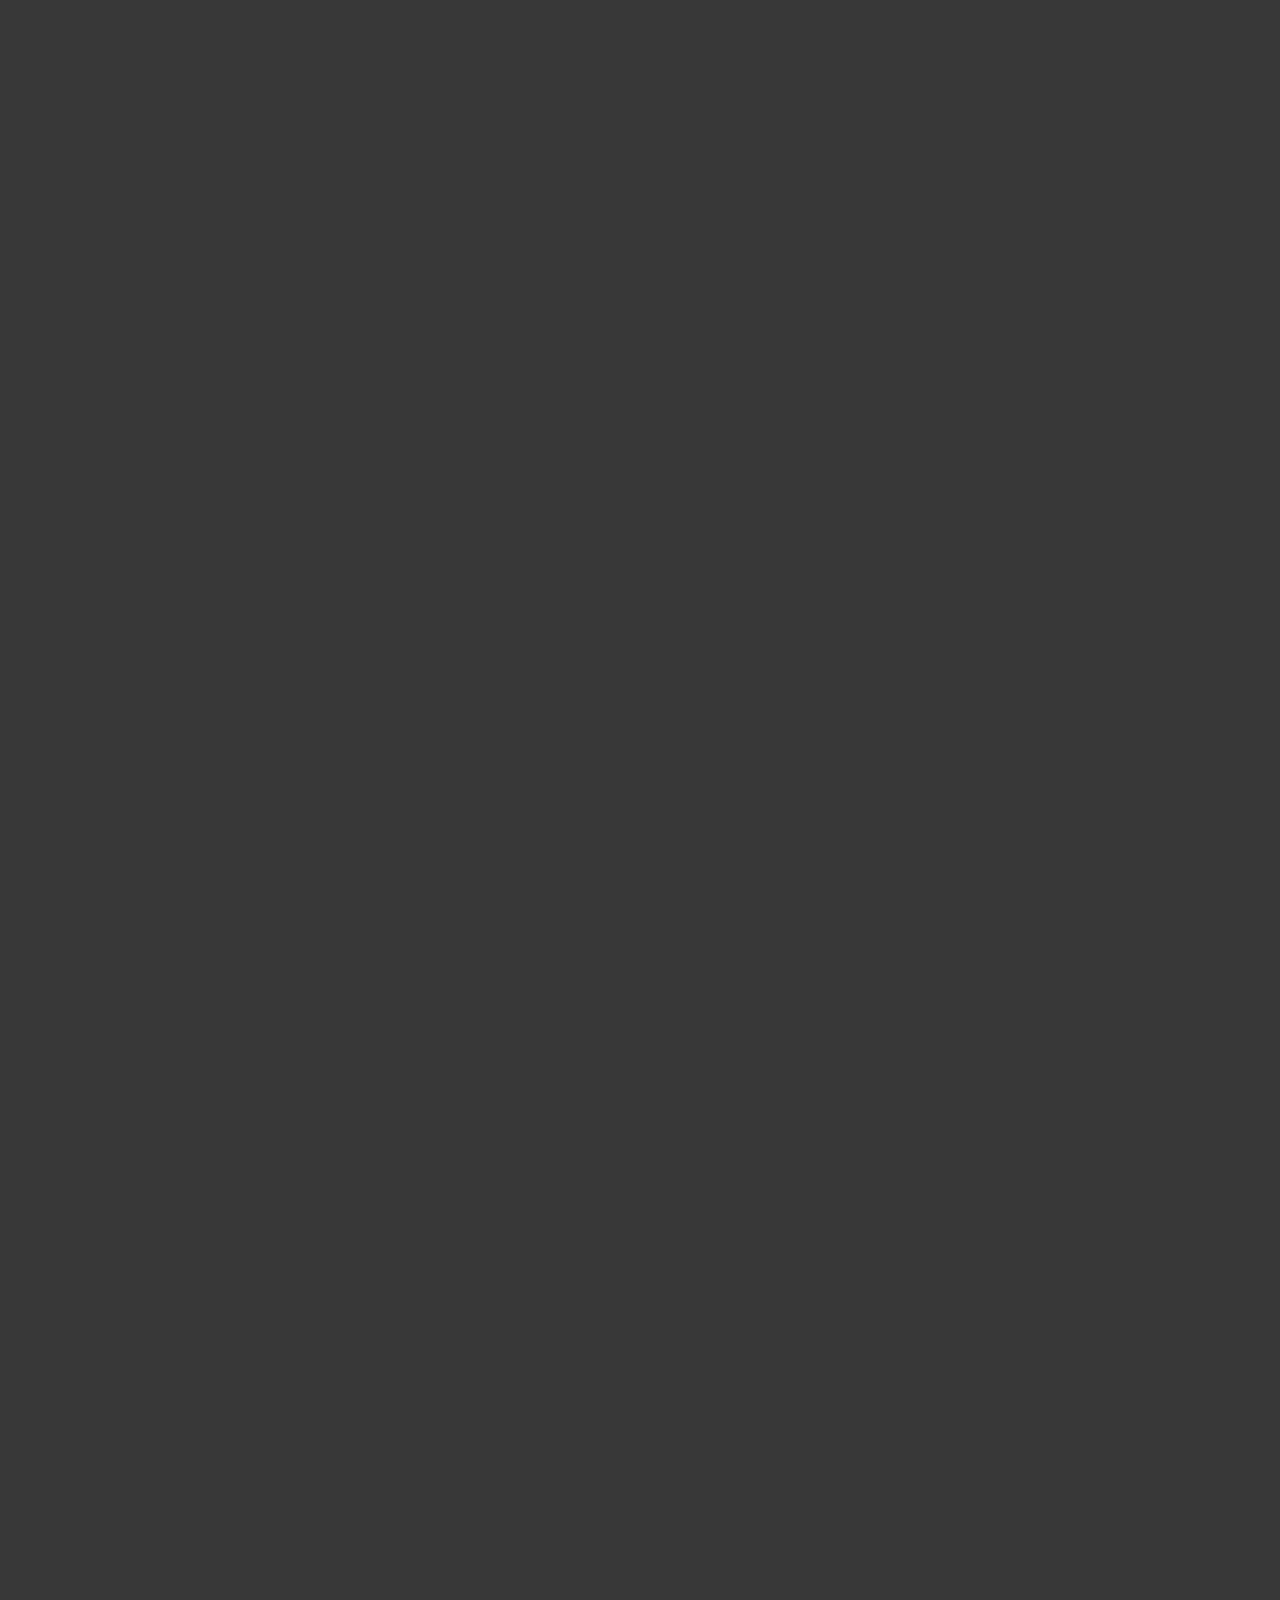
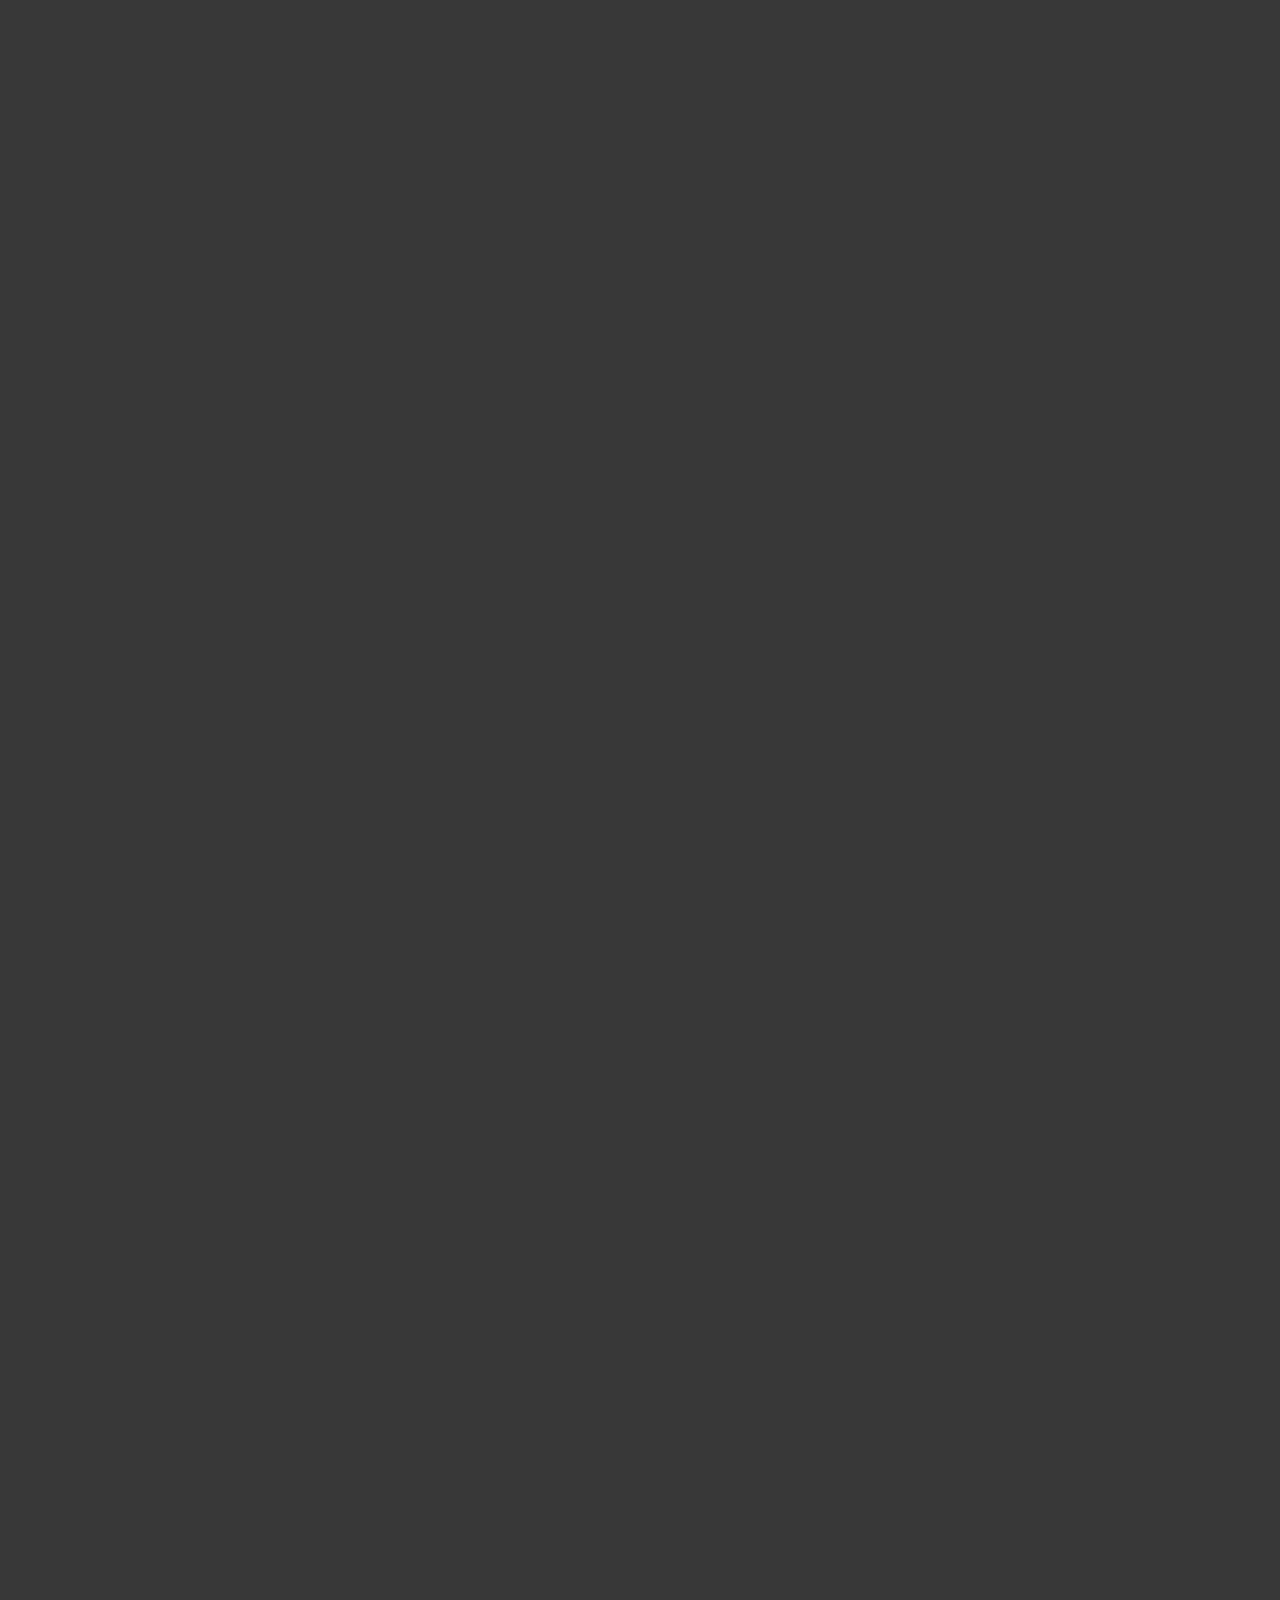
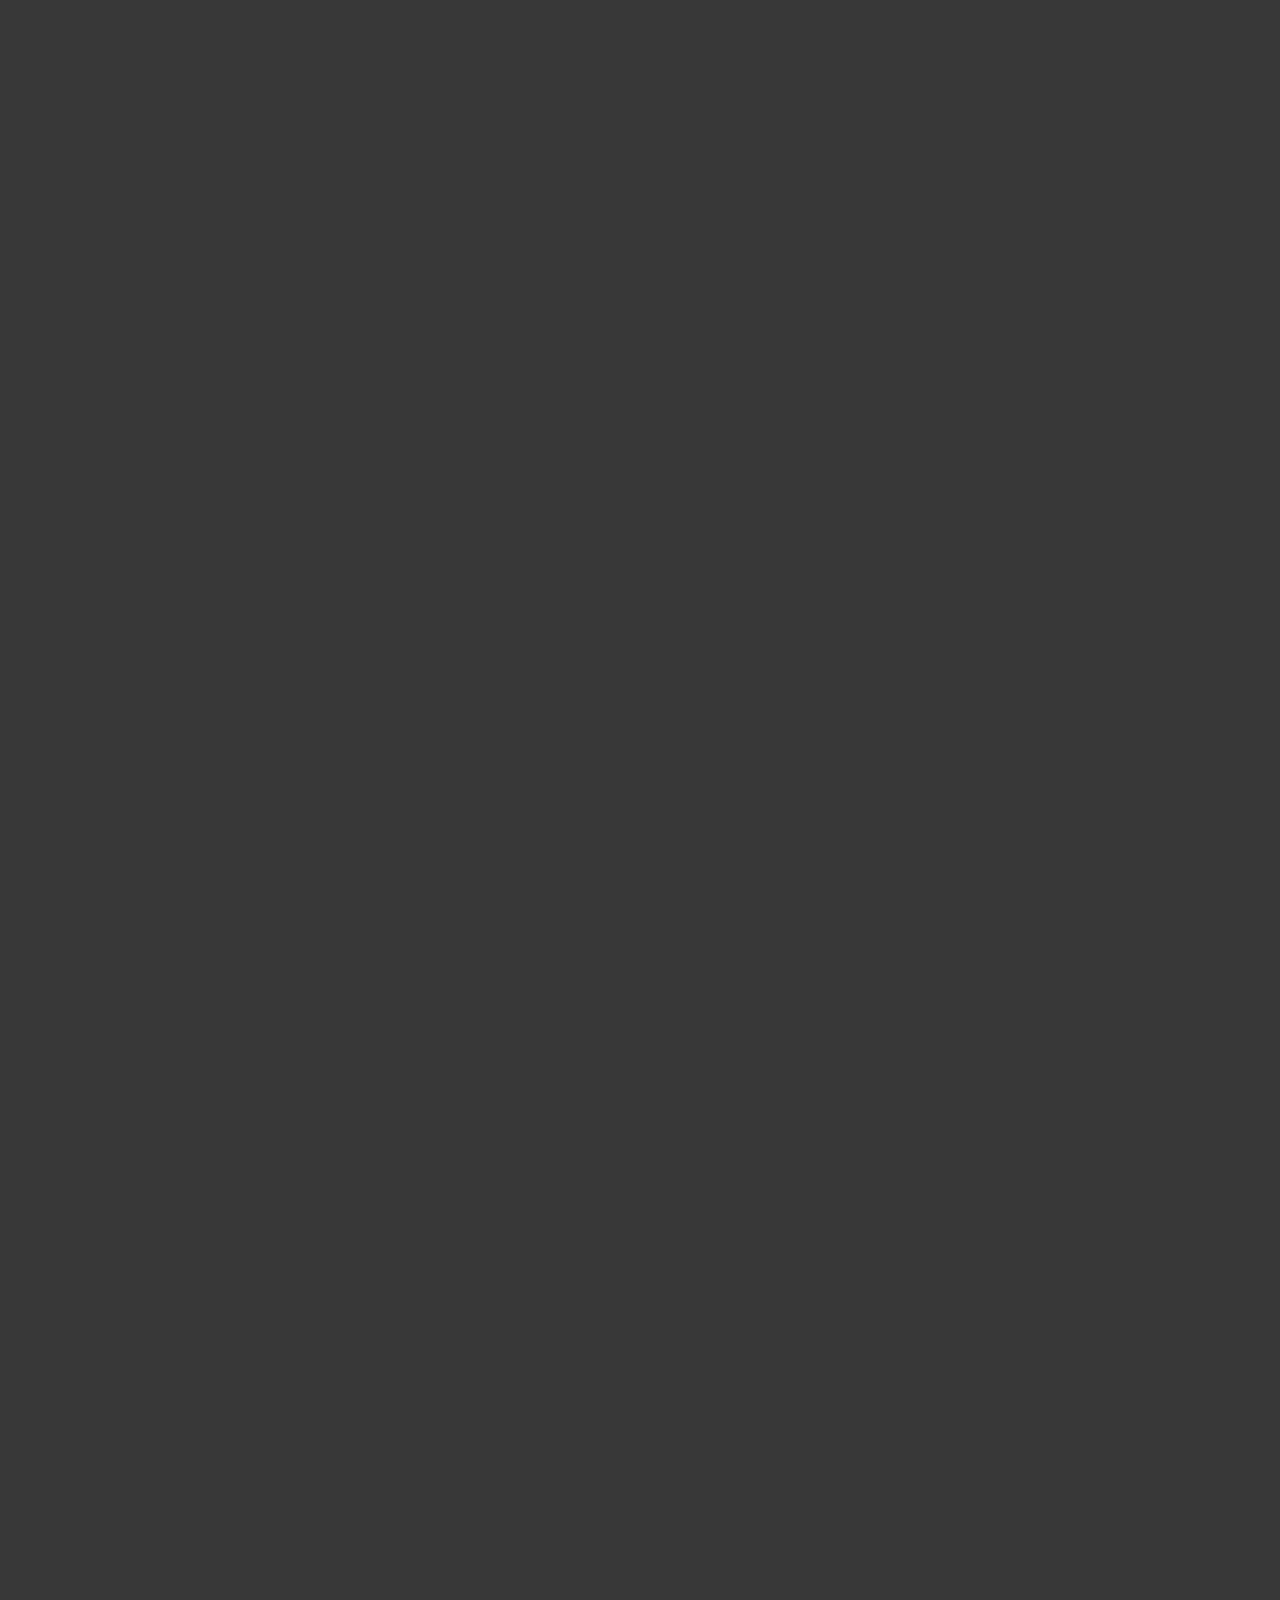
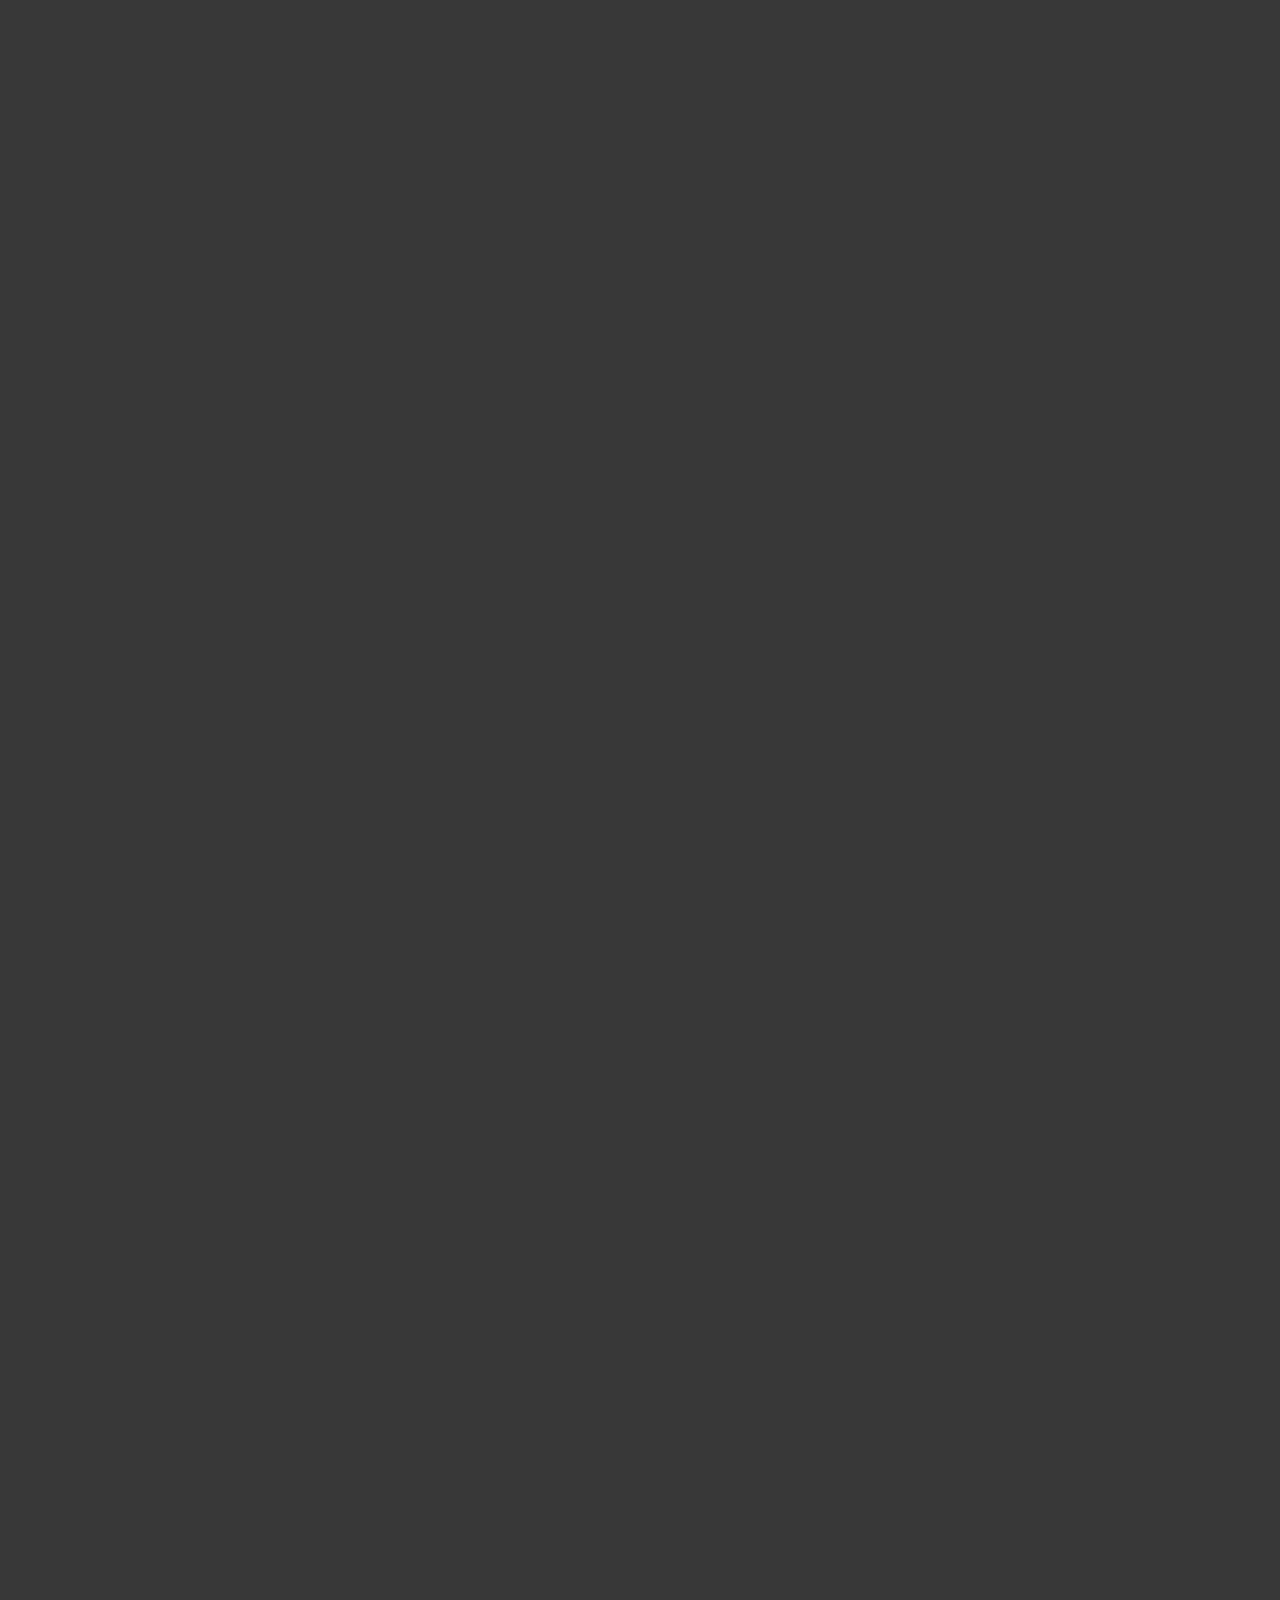
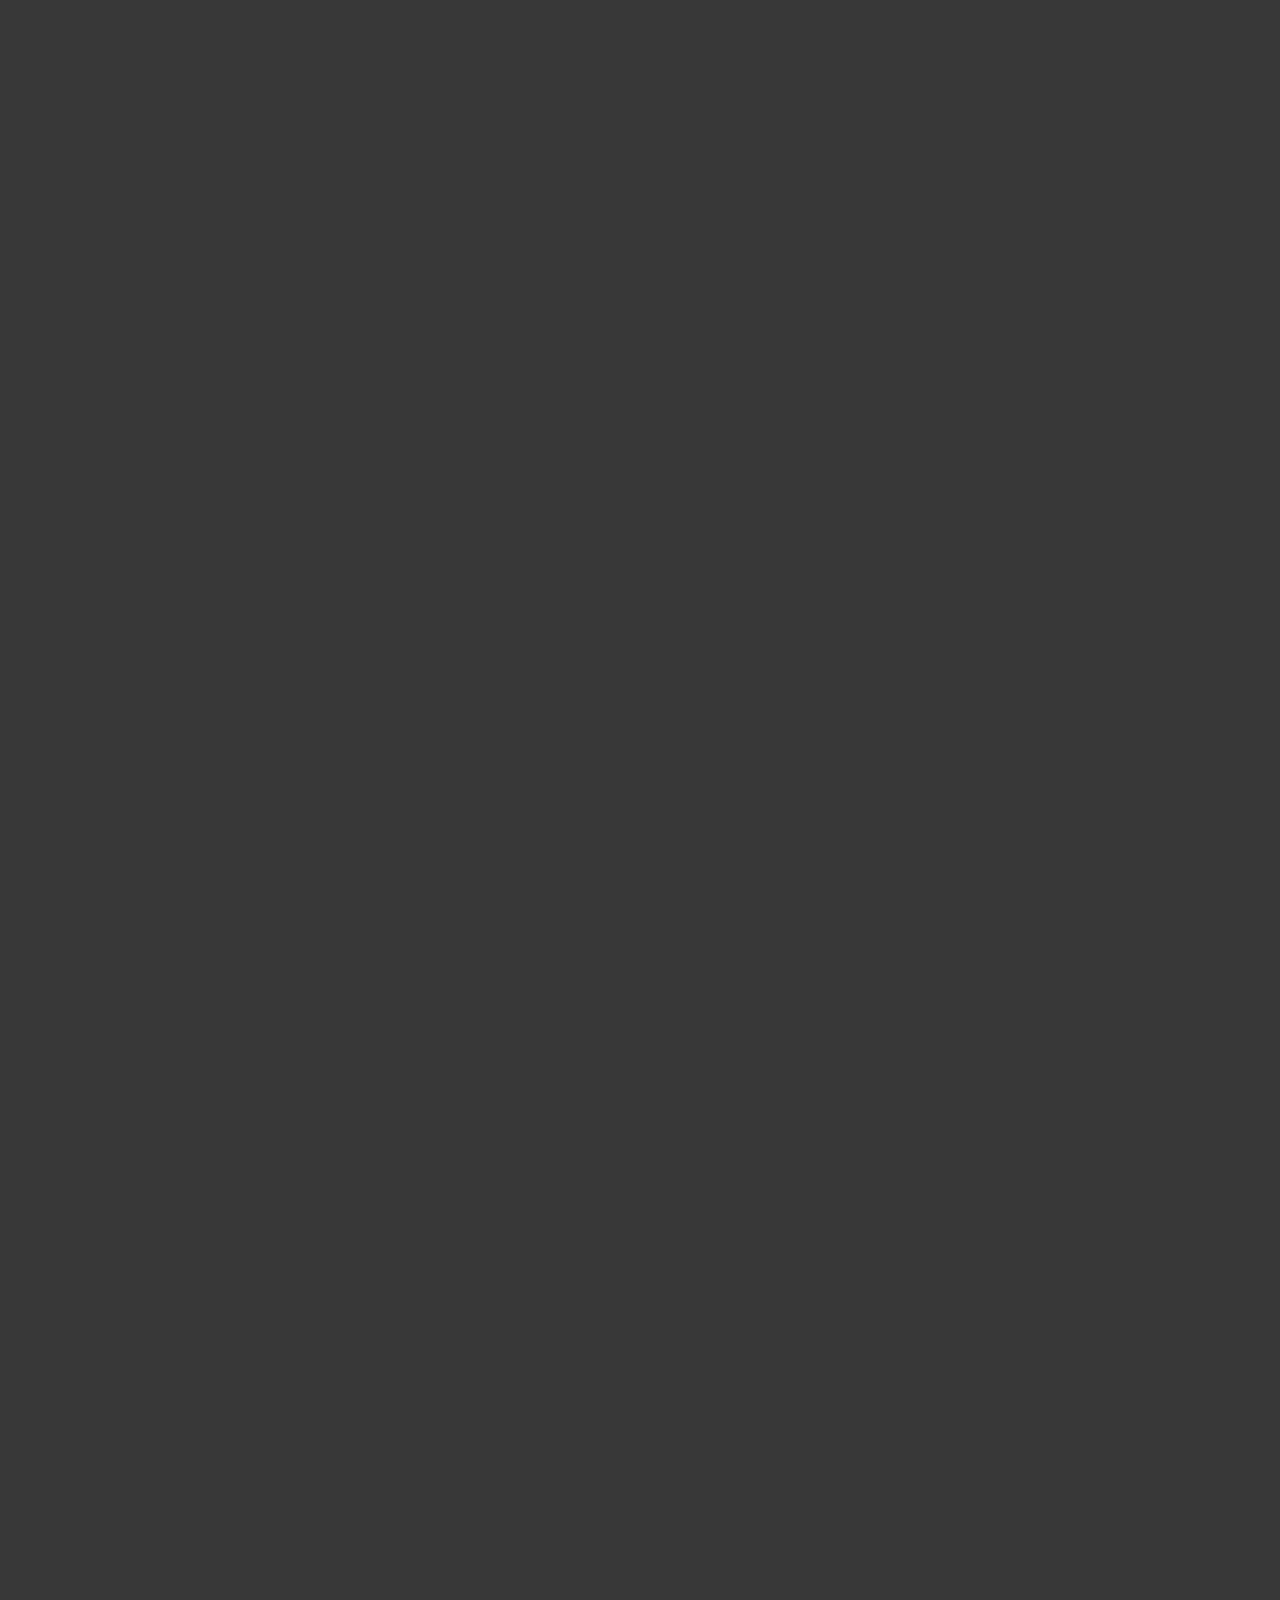
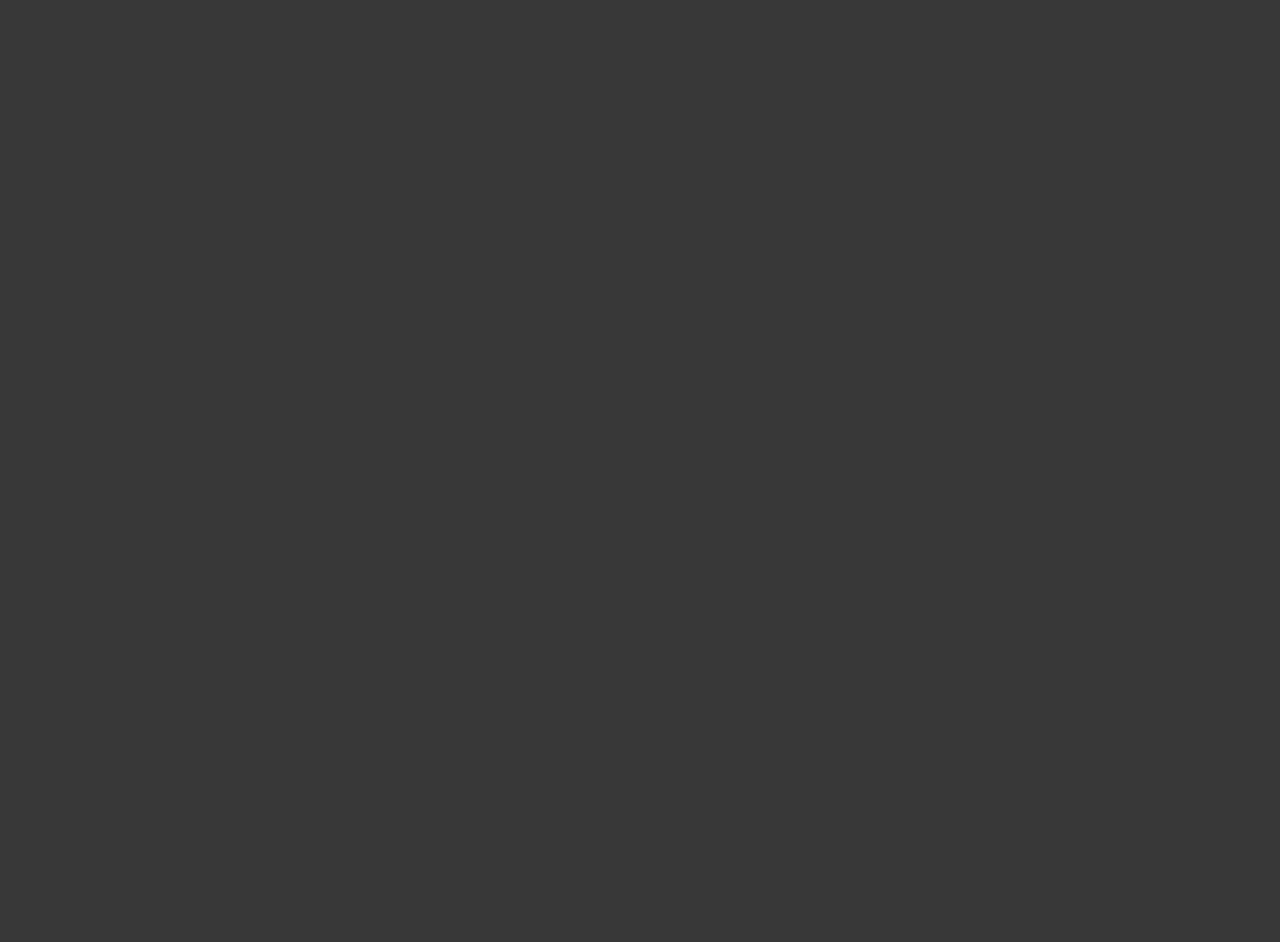
==== index-onepage.html @ d6182874 "Agregue onepage" ====
<!DOCTYPE html>
<html dir="ltr" lang="en-US">
<head>

    <meta http-equiv="content-type" content="text/html; charset=utf-8" />
	<meta name="author" content="SemiColonWeb" />

    <!-- Stylesheets
    ============================================= -->
	<link href="http://fonts.googleapis.com/css?family=Lato:300,400,400italic,600,700|Raleway:300,400,500,600,700|Crete+Round:400italic" rel="stylesheet" type="text/css" />
    <link rel="stylesheet" href="css/bootstrap.css" type="text/css" />
    <link rel="stylesheet" href="style.css" type="text/css" />
    <link rel="stylesheet" href="css/dark.css" type="text/css" />
    <link rel="stylesheet" href="css/font-icons.css" type="text/css" />
    <link rel="stylesheet" href="css/animate.css" type="text/css" />
    <link rel="stylesheet" href="css/magnific-popup.css" type="text/css" />

    <link rel="stylesheet" href="css/responsive.css" type="text/css" />
    <meta name="viewport" content="width=device-width, initial-scale=1, maximum-scale=1" />
    <!--[if lt IE 9]>
    	<script src="http://css3-mediaqueries-js.googlecode.com/svn/trunk/css3-mediaqueries.js"></script>
    <![endif]-->

    <!-- External JavaScripts
    ============================================= -->
	<script type="text/javascript" src="js/jquery.js"></script>
	<script type="text/javascript" src="js/plugins.js"></script>

    <!-- Document Title
    ============================================= -->
	<title>Home - One Page Layout | Canvas</title>

</head>

<body class="stretched dark">

    <!-- Document Wrapper
    ============================================= -->
    <div id="wrapper" class="clearfix">

        <div id="home" class="page-section" style="position:absolute;top:0;left:0;width:100%;height:200px;z-index:-2;"></div>

        <section id="slider" class="slider-parallax full-screen with-header swiper_wrapper clearfix">

            <div class="swiper-container swiper-parent">
                <div class="swiper-wrapper">
                    <div class="swiper-slide dark" style="background-image: url('images/slider/swiper/1.jpg');">
                        <div class="container clearfix">
                            <div class="slider-caption slider-caption-center">
                                <h2 data-caption-animate="fadeInUp">Welcome to Canvas</h2>
                                <p data-caption-animate="fadeInUp" data-caption-delay="200">Create just what you need for your Perfect Website. Choose from a wide range of Elements &amp; simply put them on our Canvas.</p>
                            </div>
                        </div>
                    </div>
                    <div class="swiper-slide dark">
                        <div class="container clearfix">
                            <div class="slider-caption slider-caption-center">
                                <h2 data-caption-animate="fadeInUp">Beautifully Flexible</h2>
                                <p data-caption-animate="fadeInUp" data-caption-delay="200">Looks beautiful &amp; ultra-sharp on Retina Screen Displays. Powerful Layout with Responsive functionality that can be adapted to any screen size.</p>
                            </div>
                        </div>
                        <div class="video-wrap">
                            <video poster="images/videos/explore-poster.jpg" preload="auto" loop autoplay muted>
                                <source src='images/videos/explore.mp4' type='video/mp4' />
                                <source src='images/videos/explore.webm' type='video/webm' />
                            </video>
                            <div class="video-overlay" style="background-color: rgba(0,0,0,0.55);"></div>
                        </div>
                    </div>
                    <div class="swiper-slide" style="background-image: url('images/slider/swiper/3.jpg'); background-position: center top;">
                        <div class="container clearfix">
                            <div class="slider-caption">
                                <h2 data-caption-animate="fadeInUp">Great Performance</h2>
                                <p data-caption-animate="fadeInUp" data-caption-delay="200">You'll be surprised to see the Final Results of your Creation &amp; would crave for more.</p>
                            </div>
                        </div>
                    </div>
                </div>
                <div id="slider-arrow-left"><i class="icon-angle-left"></i></div>
                <div id="slider-arrow-right"><i class="icon-angle-right"></i></div>
                <div id="slide-number"><div id="slide-number-current"></div><span>/</span><div id="slide-number-total"></div></div>
            </div>

            <script>
                jQuery(document).ready(function($){
                    var swiperSlider = new Swiper('.swiper-parent',{
                        paginationClickable: false,
                        slidesPerView: 1,
                        grabCursor: true,
                        onSwiperCreated: function(swiper){
                            $('[data-caption-animate]').each(function(){
                                var $toAnimateElement = $(this);
                                var toAnimateDelay = $(this).attr('data-caption-delay');
                                var toAnimateDelayTime = 0;
                                if( toAnimateDelay ) { toAnimateDelayTime = Number( toAnimateDelay ) + 750; } else { toAnimateDelayTime = 750; }
                                if( !$toAnimateElement.hasClass('animated') ) {
                                    $toAnimateElement.addClass('not-animated');
                                    var elementAnimation = $toAnimateElement.attr('data-caption-animate');
                                    setTimeout(function() {
                                        $toAnimateElement.removeClass('not-animated').addClass( elementAnimation + ' animated');
                                    }, toAnimateDelayTime);
                                }
                            });
                        },
                        onSlideChangeStart: function(swiper){
                            $('#slide-number-current').html(swiper.activeIndex + 1);
                            $('[data-caption-animate]').each(function(){
                                var $toAnimateElement = $(this);
                                var elementAnimation = $toAnimateElement.attr('data-caption-animate');
                                $toAnimateElement.removeClass('animated').removeClass(elementAnimation).addClass('not-animated');
                            });
                        },
                        onSlideChangeEnd: function(swiper){
                            $('#slider .swiper-slide').each(function(){
                                if($(this).find('video').length > 0) { $(this).find('video').get(0).pause(); }
                            });
                            $('#slider .swiper-slide:not(".swiper-slide-active")').each(function(){
                                if($(this).find('video').length > 0) {
                                    if($(this).find('video').get(0).currentTime != 0 ) $(this).find('video').get(0).currentTime = 0;
                                }
                            });
                            if( $('#slider .swiper-slide.swiper-slide-active').find('video').length > 0 ) { $('#slider .swiper-slide.swiper-slide-active').find('video').get(0).play(); }

                            $('#slider .swiper-slide.swiper-slide-active [data-caption-animate]').each(function(){
                                var $toAnimateElement = $(this);
                                var toAnimateDelay = $(this).attr('data-caption-delay');
                                var toAnimateDelayTime = 0;
                                if( toAnimateDelay ) { toAnimateDelayTime = Number( toAnimateDelay ) + 300; } else { toAnimateDelayTime = 300; }
                                if( !$toAnimateElement.hasClass('animated') ) {
                                    $toAnimateElement.addClass('not-animated');
                                    var elementAnimation = $toAnimateElement.attr('data-caption-animate');
                                    setTimeout(function() {
                                        $toAnimateElement.removeClass('not-animated').addClass( elementAnimation + ' animated');
                                    }, toAnimateDelayTime);
                                }
                            });
                        }
                    });

                    $('#slider-arrow-left').on('click', function(e){
                        e.preventDefault();
                        swiperSlider.swipePrev();
                    });

                    $('#slider-arrow-right').on('click', function(e){
                        e.preventDefault();
                        swiperSlider.swipeNext();
                    });

                    $('#slide-number-current').html(swiperSlider.activeIndex + 1);
                    $('#slide-number-total').html(swiperSlider.slides.length);
                });
            </script>

        </section>

        <!-- Header
        ============================================= -->
        <header id="header" class="full-header">

            <div id="header-wrap">

                <div class="container clearfix">

                    <div id="primary-menu-trigger"><i class="icon-reorder"></i></div>

                    <!-- Logo
                    ============================================= -->
                    <div id="logo">
                        <a href="index.html" class="standard-logo" data-dark-logo="images/logo-dark.png"><img src="images/logo.png" alt="Canvas Logo"></a>
                        <a href="index.html" class="retina-logo" data-dark-logo="images/logo-dark@2x.png"><img src="images/logo@2x.png" alt="Canvas Logo"></a>
                    </div><!-- #logo end -->

                    <!-- Primary Navigation
                    ============================================= -->
                    <nav id="primary-menu">

                        <ul class="one-page-menu" data-easing="easeInOutExpo" data-speed="1500">
                            <li><a href="#" data-href="#home"><div>Home</div></a></li>
                            <li><a href="#" data-href="#section-about"><div>About</div></a></li>
                            <li><a href="#" data-href="#section-work"><div>Work</div></a></li>
                            <li><a href="#" data-href="#section-team"><div>Team</div></a></li>
                            <li><a href="#" data-href="#section-services"><div>Services</div></a></li>
                            <li><a href="#" data-href="#section-pricing"><div>Pricing</div></a></li>
                            <li><a href="blog.html"><div>Blog</div></a></li>
                            <li><a href="#" data-href="#section-testimonials" data-offset="60"><div>Testimonials</div></a></li>
                            <li><a href="#" data-href="#section-contact"><div>Contact</div></a></li>
                        </ul>

                        <!-- Top Search
                        ============================================= -->
                        <div id="top-search">
                            <a href="#" id="top-search-trigger"><i class="icon-search3"></i><i class="icon-line-cross"></i></a>
                            <form action="search.html" method="get">
                                <input type="text" name="q" class="form-control" value="" placeholder="Type &amp; Hit Enter..">
                            </form>
                        </div><!-- #top-search end -->

                    </nav><!-- #primary-menu end -->

                </div>

            </div>

        </header><!-- #header end -->

        <div class="clear"></div>

        <!-- Content
        ============================================= -->
        <section id="content">

            <div class="content-wrap">

                <section id="section-about" class="page-section">

                    <div class="container clearfix">

                        <div class="heading-block center">
                            <h2>We are <span>Canvas</span></h2>
                            <span>One of the most Versatile Theme on Themeforest</span>
                        </div>

                        <div class="col_one_third nobottommargin">
                            <div class="feature-box media-box">
                                <div class="fbox-media">
                                    <img src="images/services/1.jpg" alt="Why choose Us?">
                                </div>
                                <div class="fbox-desc">
                                    <h3>Why choose Us.<span class="subtitle">Because we are Reliable.</span></h3>
                                    <p>Lorem ipsum dolor sit amet, consectetur adipisicing elit. Eligendi rem, facilis nobis voluptatum est voluptatem accusamus molestiae eaque perspiciatis mollitia.</p>
                                </div>
                            </div>
                        </div>

                        <div class="col_one_third nobottommargin">
                            <div class="feature-box media-box">
                                <div class="fbox-media">
                                    <img src="images/services/2.jpg" alt="Why choose Us?">
                                </div>
                                <div class="fbox-desc">
                                    <h3>Our Mission.<span class="subtitle">To Redefine your Brand.</span></h3>
                                    <p>Quos, non, esse eligendi ab accusantium voluptatem. Maxime eligendi beatae, atque tempora ullam. Vitae delectus quia, consequuntur rerum molestias quo.</p>
                                </div>
                            </div>
                        </div>

                        <div class="col_one_third nobottommargin col_last">
                            <div class="feature-box media-box">
                                <div class="fbox-media">
                                    <img src="images/services/3.jpg" alt="Why choose Us?">
                                </div>
                                <div class="fbox-desc">
                                    <h3>What we Do.<span class="subtitle">Make our Customers Happy.</span></h3>
                                    <p>Porro repellat vero sapiente amet vitae quibusdam necessitatibus consectetur, labore totam. Accusamus perspiciatis asperiores labore esse ab accusantium ea modi ut.</p>
                                </div>
                            </div>
                        </div>

                        <div class="clear"></div>

                    </div>

                    <div class="section dark parallax nobottommargin" style="padding: 80px 0;background-image: url('images/parallax/1.jpg');" data-stellar-background-ratio="0.3">

                        <div class="container clearfix">

                            <div class="col_one_fourth nobottommargin center" data-animate="bounceIn">
                                <i class="i-plain i-xlarge divcenter nobottommargin icon-code"></i>
                                <div class="counter counter-lined"><span data-from="100" data-to="846" data-refresh-interval="50" data-speed="2000"></span>K+</div>
                                <h5>Lines of Codes</h5>
                            </div>

                            <div class="col_one_fourth nobottommargin center" data-animate="bounceIn" data-delay="200">
                                <i class="i-plain i-xlarge divcenter nobottommargin icon-magic"></i>
                                <div class="counter counter-lined"><span data-from="3000" data-to="15360" data-refresh-interval="100" data-speed="2500"></span>+</div>
                                <h5>KBs of HTML Files</h5>
                            </div>

                            <div class="col_one_fourth nobottommargin center" data-animate="bounceIn" data-delay="400">
                                <i class="i-plain i-xlarge divcenter nobottommargin icon-file-text"></i>
                                <div class="counter counter-lined"><span data-from="10" data-to="386" data-refresh-interval="25" data-speed="3500"></span>*</div>
                                <h5>No. of Templates</h5>
                            </div>

                            <div class="col_one_fourth nobottommargin center col_last" data-animate="bounceIn" data-delay="600">
                                <i class="i-plain i-xlarge divcenter nobottommargin icon-time"></i>
                                <div class="counter counter-lined"><span data-from="60" data-to="1200" data-refresh-interval="30" data-speed="2700"></span>+</div>
                                <h5>Hours of Coding</h5>
                            </div>

                        </div>

                    </div>

                </section>

                <section id="section-work" class="page-section topmargin-lg">

                    <div class="heading-block center">
                        <h2>Our Works</h2>
                        <span>Some of the Awesome Projects we've worked on.</span>
                    </div>

                    <div class="container clearfix center">

                        <!-- Portfolio Items
                        ============================================= -->
                        <div id="portfolio" class="portfolio-nomargin clearfix">

                            <article class="portfolio-item pf-media pf-icons">
                                <div class="portfolio-image">
                                    <a href="portfolio-single.html">
                                        <img src="images/portfolio/4/1.jpg" alt="Open Imagination">
                                    </a>
                                    <div class="portfolio-overlay">
                                        <a href="images/portfolio/full/1.jpg" class="left-icon" data-lightbox="image"><i class="icon-line-plus"></i></a>
                                        <a href="portfolio-single.html" class="right-icon"><i class="icon-line-ellipsis"></i></a>
                                    </div>
                                </div>
                                <div class="portfolio-desc">
                                    <h3><a href="portfolio-single.html">Open Imagination</a></h3>
                                    <span><a href="#">Media</a>, <a href="#">Icons</a></span>
                                </div>
                            </article>

                            <article class="portfolio-item pf-illustrations">
                                <div class="portfolio-image">
                                    <a href="portfolio-single.html">
                                        <img src="images/portfolio/4/2.jpg" alt="Locked Steel Gate">
                                    </a>
                                    <div class="portfolio-overlay">
                                        <a href="images/portfolio/full/2.jpg" class="left-icon" data-lightbox="image"><i class="icon-line-plus"></i></a>
                                        <a href="portfolio-single.html" class="right-icon"><i class="icon-line-ellipsis"></i></a>
                                    </div>
                                </div>
                                <div class="portfolio-desc">
                                    <h3><a href="portfolio-single.html">Locked Steel Gate</a></h3>
                                    <span><a href="#">Illustrations</a></span>
                                </div>
                            </article>

                            <article class="portfolio-item pf-graphics pf-uielements">
                                <div class="portfolio-image">
                                    <a href="#">
                                        <img src="images/portfolio/4/3.jpg" alt="Mac Sunglasses">
                                    </a>
                                    <div class="portfolio-overlay">
                                        <a href="http://vimeo.com/89396394" class="left-icon" data-lightbox="iframe"><i class="icon-line-play"></i></a>
                                        <a href="portfolio-single-video.html" class="right-icon"><i class="icon-line-ellipsis"></i></a>
                                    </div>
                                </div>
                                <div class="portfolio-desc">
                                    <h3><a href="portfolio-single-video.html">Mac Sunglasses</a></h3>
                                    <span><a href="#">Graphics</a>, <a href="#">UI Elements</a></span>
                                </div>
                            </article>

                            <article class="portfolio-item pf-icons pf-illustrations">
                                <div class="portfolio-image">
                                    <a href="#">
                                        <img src="images/portfolio/4/4.jpg" alt="Mac Sunglasses">
                                    </a>
                                    <div class="portfolio-overlay" data-lightbox="gallery">
                                        <a href="images/portfolio/full/4.jpg" class="left-icon" data-lightbox="gallery-item"><i class="icon-line-stack-2"></i></a>
                                        <a href="images/portfolio/full/4-1.jpg" class="hidden" data-lightbox="gallery-item"></a>
                                        <a href="portfolio-single-gallery.html" class="right-icon"><i class="icon-line-ellipsis"></i></a>
                                    </div>
                                </div>
                                <div class="portfolio-desc">
                                    <h3><a href="portfolio-single-gallery.html">Morning Dew</a></h3>
                                    <span><a href="#"><a href="#">Icons</a>, <a href="#">Illustrations</a></span>
                                </div>
                            </article>

                            <article class="portfolio-item pf-uielements pf-media">
                                <div class="portfolio-image">
                                    <a href="portfolio-single.html">
                                        <img src="images/portfolio/4/5.jpg" alt="Console Activity">
                                    </a>
                                    <div class="portfolio-overlay">
                                        <a href="images/portfolio/full/5.jpg" class="left-icon" data-lightbox="image"><i class="icon-line-plus"></i></a>
                                        <a href="portfolio-single.html" class="right-icon"><i class="icon-line-ellipsis"></i></a>
                                    </div>
                                </div>
                                <div class="portfolio-desc">
                                    <h3><a href="portfolio-single.html">Console Activity</a></h3>
                                    <span><a href="#">UI Elements</a>, <a href="#">Media</a></span>
                                </div>
                            </article>

                            <article class="portfolio-item pf-graphics pf-illustrations">
                                <div class="portfolio-image">
                                    <a href="#">
                                        <img src="images/portfolio/4/6.jpg" alt="Mac Sunglasses">
                                    </a>
                                    <div class="portfolio-overlay" data-lightbox="gallery">
                                        <a href="images/portfolio/full/6.jpg" class="left-icon" data-lightbox="gallery-item"><i class="icon-line-stack-2"></i></a>
                                        <a href="images/portfolio/full/6-1.jpg" class="hidden" data-lightbox="gallery-item"></a>
                                        <a href="images/portfolio/full/6-2.jpg" class="hidden" data-lightbox="gallery-item"></a>
                                        <a href="images/portfolio/full/6-3.jpg" class="hidden" data-lightbox="gallery-item"></a>
                                        <a href="portfolio-single-gallery.html" class="right-icon"><i class="icon-line-ellipsis"></i></a>
                                    </div>
                                </div>
                                <div class="portfolio-desc">
                                    <h3><a href="portfolio-single-gallery.html">Shake It!</a></h3>
                                    <span><a href="#">Illustrations</a>, <a href="#">Graphics</a></span>
                                </div>
                            </article>

                            <article class="portfolio-item pf-uielements pf-icons">
                                <div class="portfolio-image">
                                    <a href="portfolio-single-video.html">
                                        <img src="images/portfolio/4/7.jpg" alt="Backpack Contents">
                                    </a>
                                    <div class="portfolio-overlay">
                                        <a href="http://www.youtube.com/watch?v=kuceVNBTJio" class="left-icon" data-lightbox="iframe"><i class="icon-line-play"></i></a>
                                        <a href="portfolio-single-video.html" class="right-icon"><i class="icon-line-ellipsis"></i></a>
                                    </div>
                                </div>
                                <div class="portfolio-desc">
                                    <h3><a href="portfolio-single-video.html">Backpack Contents</a></h3>
                                    <span><a href="#">UI Elements</a>, <a href="#">Icons</a></span>
                                </div>
                            </article>

                            <article class="portfolio-item pf-graphics">
                                <div class="portfolio-image">
                                    <a href="portfolio-single.html">
                                        <img src="images/portfolio/4/8.jpg" alt="Sunset Bulb Glow">
                                    </a>
                                    <div class="portfolio-overlay">
                                        <a href="images/portfolio/full/8.jpg" class="left-icon" data-lightbox="image"><i class="icon-line-plus"></i></a>
                                        <a href="portfolio-single.html" class="right-icon"><i class="icon-line-ellipsis"></i></a>
                                    </div>
                                </div>
                                <div class="portfolio-desc">
                                    <h3><a href="portfolio-single.html">Sunset Bulb Glow</a></h3>
                                    <span><a href="#">Graphics</a></span>
                                </div>
                            </article>

                            <article class="portfolio-item pf-illustrations pf-icons">
                                <div class="portfolio-image">
                                    <a href="#">
                                        <img src="images/portfolio/4/9.jpg" alt="Mac Sunglasses">
                                    </a>
                                    <div class="portfolio-overlay" data-lightbox="gallery">
                                        <a href="images/portfolio/full/9.jpg" class="left-icon" data-lightbox="gallery-item"><i class="icon-line-stack-2"></i></a>
                                        <a href="images/portfolio/full/9-1.jpg" class="hidden" data-lightbox="gallery-item"></a>
                                        <a href="images/portfolio/full/9-2.jpg" class="hidden" data-lightbox="gallery-item"></a>
                                        <a href="portfolio-single-gallery.html" class="right-icon"><i class="icon-line-ellipsis"></i></a>
                                    </div>
                                </div>
                                <div class="portfolio-desc">
                                    <h3><a href="portfolio-single.html">Bridge Side</a></h3>
                                    <span><a href="#">Illustrations</a>, <a href="#">Icons</a></span>
                                </div>
                            </article>

                            <article class="portfolio-item pf-graphics pf-media pf-uielements">
                                <div class="portfolio-image">
                                    <a href="portfolio-single-video.html">
                                        <img src="images/portfolio/4/10.jpg" alt="Study Table">
                                    </a>
                                    <div class="portfolio-overlay">
                                        <a href="http://vimeo.com/91973305" class="left-icon" data-lightbox="iframe"><i class="icon-line-play"></i></a>
                                        <a href="portfolio-single-video.html" class="right-icon"><i class="icon-line-ellipsis"></i></a>
                                    </div>
                                </div>
                                <div class="portfolio-desc">
                                    <h3><a href="portfolio-single-video.html">Study Table</a></h3>
                                    <span><a href="#">Graphics</a>, <a href="#">Media</a></span>
                                </div>
                            </article>

                            <article class="portfolio-item pf-media pf-icons">
                                <div class="portfolio-image">
                                    <a href="portfolio-single.html">
                                        <img src="images/portfolio/4/11.jpg" alt="Workspace Stuff">
                                    </a>
                                    <div class="portfolio-overlay">
                                        <a href="images/portfolio/full/11.jpg" class="left-icon" data-lightbox="image"><i class="icon-line-plus"></i></a>
                                        <a href="portfolio-single.html" class="right-icon"><i class="icon-line-ellipsis"></i></a>
                                    </div>
                                </div>
                                <div class="portfolio-desc">
                                    <h3><a href="portfolio-single.html">Workspace Stuff</a></h3>
                                    <span><a href="#">Media</a>, <a href="#">Icons</a></span>
                                </div>
                            </article>

                            <article class="portfolio-item pf-illustrations pf-graphics">
                                <div class="portfolio-image">
                                    <a href="#">
                                        <img src="images/portfolio/4/12.jpg" alt="Mac Sunglasses">
                                    </a>
                                    <div class="portfolio-overlay" data-lightbox="gallery">
                                        <a href="images/portfolio/full/12.jpg" class="left-icon" data-lightbox="gallery-item"><i class="icon-line-stack-2"></i></a>
                                        <a href="images/portfolio/full/12-1.jpg" class="hidden" data-lightbox="gallery-item"></a>
                                        <a href="portfolio-single-gallery.html" class="right-icon"><i class="icon-line-ellipsis"></i></a>
                                    </div>
                                </div>
                                <div class="portfolio-desc">
                                    <h3><a href="portfolio-single-gallery.html">Fixed Aperture</a></h3>
                                    <span><a href="#">Illustrations</a>, <a href="#">Graphics</a></span>
                                </div>
                            </article>

                        </div><!-- #portfolio end -->

                    </div>

                </section>

                <section id="section-team" class="page-section topmargin-lg">

                    <div class="heading-block center">
                        <h2>Our Team</h2>
                        <span>People who have contributed enormously to our Company.</span>
                    </div>

                    <div class="container clearfix">

                        <div class="col-md-6 bottommargin">

                            <div class="team team-list clearfix">
                                <div class="team-image">
                                    <img src="images/team/3.jpg" alt="John Doe">
                                </div>
                                <div class="team-desc">
                                    <div class="team-title"><h4>John Doe</h4><span>CEO</span></div>
                                    <div class="team-content">Lorem ipsum dolor sit amet, consectetur adipisicing elit. Quaerat assumenda similique unde mollitia.</div>
                                    <a href="#" class="social-icon si-rounded si-small si-facebook">
                                        <i class="icon-facebook"></i>
                                        <i class="icon-facebook"></i>
                                    </a>
                                    <a href="#" class="social-icon si-rounded si-small si-twitter">
                                        <i class="icon-twitter"></i>
                                        <i class="icon-twitter"></i>
                                    </a>
                                    <a href="#" class="social-icon si-rounded si-small si-gplus">
                                        <i class="icon-gplus"></i>
                                        <i class="icon-gplus"></i>
                                    </a>
                                </div>
                            </div>

                        </div>

                        <div class="col-md-6 bottommargin">

                            <div class="team team-list clearfix">
                                <div class="team-image">
                                    <img src="images/team/4.jpg" alt="Nix Maxwell">
                                </div>
                                <div class="team-desc">
                                    <div class="team-title"><h4>Nix Maxwell</h4><span>Co-Founder</span></div>
                                    <div class="team-content">Lorem ipsum dolor sit amet, consectetur adipisicing elit. Quaerat assumenda similique unde mollitia.</div>
                                    <a href="#" class="social-icon si-rounded si-small si-forrst">
                                        <i class="icon-forrst"></i>
                                        <i class="icon-forrst"></i>
                                    </a>
                                    <a href="#" class="social-icon si-rounded si-small si-skype">
                                        <i class="icon-skype"></i>
                                        <i class="icon-skype"></i>
                                    </a>
                                    <a href="#" class="social-icon si-rounded si-small si-flickr">
                                        <i class="icon-flickr"></i>
                                        <i class="icon-flickr"></i>
                                    </a>
                                </div>
                            </div>

                        </div>

                        <div class="clear"></div>

                        <div class="col-md-6 bottommargin">

                            <div class="team team-list clearfix">
                                <div class="team-image">
                                    <img src="images/team/2.jpg" alt="Josh Clark">
                                </div>
                                <div class="team-desc">
                                    <div class="team-title"><h4>Josh Clark</h4><span>Developer</span></div>
                                    <div class="team-content">Lorem ipsum dolor sit amet, consectetur adipisicing elit. Quaerat assumenda similique unde mollitia.</div>
                                    <a href="#" class="social-icon si-rounded si-small si-dribbble">
                                        <i class="icon-dribbble"></i>
                                        <i class="icon-dribbble"></i>
                                    </a>
                                    <a href="#" class="social-icon si-rounded si-small si-twitter">
                                        <i class="icon-twitter"></i>
                                        <i class="icon-twitter"></i>
                                    </a>
                                    <a href="#" class="social-icon si-rounded si-small si-github">
                                        <i class="icon-github"></i>
                                        <i class="icon-github"></i>
                                    </a>
                                </div>
                            </div>

                        </div>

                        <div class="col-md-6 bottommargin">

                            <div class="team team-list clearfix">
                                <div class="team-image">
                                    <img src="images/team/8.jpg" alt="Mary Jane">
                                </div>
                                <div class="team-desc">
                                    <div class="team-title"><h4>Mary Jane</h4><span>Support</span></div>
                                    <div class="team-content">Lorem ipsum dolor sit amet, consectetur adipisicing elit. Quaerat assumenda similique unde mollitia.</div>
                                    <a href="#" class="social-icon si-rounded si-small si-facebook">
                                        <i class="icon-facebook"></i>
                                        <i class="icon-facebook"></i>
                                    </a>
                                    <a href="#" class="social-icon si-rounded si-small si-linkedin">
                                        <i class="icon-linkedin"></i>
                                        <i class="icon-linkedin"></i>
                                    </a>
                                    <a href="#" class="social-icon si-rounded si-small si-twitter">
                                        <i class="icon-twitter"></i>
                                        <i class="icon-twitter"></i>
                                    </a>
                                </div>
                            </div>

                        </div>

                        <div class="clear"></div>

                        <div class="fancy-title title-border title-center topmargin-sm">
                            <h4>Skills we are Perfect in</h4>
                        </div>

                        <div class="col_one_fourth nobottommargin center">
                            <div class="rounded-skill" data-color="#D01C1C" data-size="150" data-percent="90" data-width="2" data-animate="3000">
                                <div class="counter counter-inherit"><span data-from="1" data-to="90" data-refresh-interval="50" data-speed="3000"></span>%</div>
                            </div>
                            <h5>HTML5</h5>
                        </div>

                        <div class="col_one_fourth nobottommargin center">
                            <div class="rounded-skill" data-color="#1770A4" data-size="150" data-percent="75" data-width="2" data-animate="3000">
                                <div class="counter counter-inherit"><span data-from="1" data-to="75" data-refresh-interval="50" data-speed="3000"></span>%</div>
                            </div>
                            <h5>CSS3</h5>
                        </div>

                        <div class="col_one_fourth nobottommargin center">
                            <div class="rounded-skill" data-color="#6A89AA" data-size="150" data-percent="85" data-width="2" data-animate="3000">
                                <div class="counter counter-inherit"><span data-from="1" data-to="85" data-refresh-interval="50" data-speed="3000"></span>%</div>
                            </div>
                            <h5>PHP</h5>
                        </div>

                        <div class="col_one_fourth nobottommargin center col_last">
                            <div class="rounded-skill" data-color="#248673" data-size="150" data-percent="80" data-width="2" data-animate="3000">
                                <div class="counter counter-inherit"><span data-from="1" data-to="80" data-refresh-interval="50" data-speed="3000"></span>%</div>
                            </div>
                            <h5>jQuery</h5>
                        </div>

                    </div>

                    <div class="section parallax" style="background-image: url('images/parallax/3.jpg'); padding: 100px 0;" data-stellar-background-ratio="0.3">
                        <div class="heading-block center nobottomborder nobottommargin">
                            <h2>"Everything is designed, but some things are designed well."</h2>
                        </div>
                    </div>

                </section>

                <section id="section-services" class="page-section topmargin-lg">

                    <div class="heading-block center bottommargin-lg">
                        <h2>Services</h2>
                        <span>List of some features included in Canvas.</span>
                    </div>

                    <div class="container clearfix">

                        <div class="col_one_third">
                            <div class="feature-box fbox-center fbox-effect nobottomborder" data-animate="fadeIn">
                                <div class="fbox-icon">
                                    <a href="#"><i class="icon-phone2"></i></a>
                                </div>
                                <h3>Responsive Layout</h3>
                                <p>Powerful Layout with Responsive functionality that can be adapted to any screen size.</p>
                            </div>
                        </div>

                        <div class="col_one_third">
                            <div class="feature-box fbox-center fbox-effect nobottomborder" data-animate="fadeIn" data-delay="200">
                                <div class="fbox-icon">
                                    <a href="#"><i class="icon-eye"></i></a>
                                </div>
                                <h3>Retina Ready Graphics</h3>
                                <p>Looks beautiful &amp; ultra-sharp on Retina Displays with Retina Icons, Fonts &amp; Images.</p>
                            </div>
                        </div>

                        <div class="col_one_third col_last">
                            <div class="feature-box fbox-center fbox-effect nobottomborder" data-animate="fadeIn" data-delay="400">
                                <div class="fbox-icon">
                                    <a href="#"><i class="icon-star2"></i></a>
                                </div>
                                <h3>Powerful Performance</h3>
                                <p>Optimized code that are completely customizable and deliver unmatched fast performance.</p>
                            </div>
                        </div>

                        <div class="clear"></div>

                        <div class="col_one_third">
                            <div class="feature-box fbox-center fbox-effect nobottomborder" data-animate="fadeIn" data-delay="600">
                                <div class="fbox-icon">
                                    <a href="#"><i class="icon-video"></i></a>
                                </div>
                                <h3>HTML5 Video</h3>
                                <p>Canvas provides support for Native HTML5 Videos that can be added to a Full Width Background.</p>
                            </div>
                        </div>

                        <div class="col_one_third">
                            <div class="feature-box fbox-center fbox-effect nobottomborder" data-animate="fadeIn" data-delay="800">
                                <div class="fbox-icon">
                                    <a href="#"><i class="icon-params"></i></a>
                                </div>
                                <h3>Parallax Support</h3>
                                <p>Display your Content attractively using Parallax Sections that have unlimited customizable areas.</p>
                            </div>
                        </div>

                        <div class="col_one_third col_last">
                            <div class="feature-box fbox-center fbox-effect nobottomborder" data-animate="fadeIn" data-delay="1000">
                                <div class="fbox-icon">
                                    <a href="#"><i class="icon-fire"></i></a>
                                </div>
                                <h3>Endless Possibilities</h3>
                                <p>Complete control on each &amp; every element that provides endless customization possibilities.</p>
                            </div>
                        </div>

                        <div class="clear"></div>

                        <div class="col_one_third nobottommargin">
                            <div class="feature-box fbox-center fbox-effect nobottomborder" data-animate="fadeIn" data-delay="1200">
                                <div class="fbox-icon">
                                    <a href="#"><i class="icon-bulb"></i></a>
                                </div>
                                <h3>Light &amp; Dark Color Schemes</h3>
                                <p>Change your Website's Primary Scheme instantly by simply adding the dark class to the body.</p>
                            </div>
                        </div>

                        <div class="col_one_third nobottommargin">
                            <div class="feature-box fbox-center fbox-effect nobottomborder" data-animate="fadeIn" data-delay="1400">
                                <div class="fbox-icon">
                                    <a href="#"><i class="icon-heart2"></i></a>
                                </div>
                                <h3>Boxed &amp; Wide Layouts</h3>
                                <p>Stretch your Website to the Full Width or make it boxed to surprise your visitors.</p>
                            </div>
                        </div>

                        <div class="col_one_third nobottommargin col_last">
                            <div class="feature-box fbox-center fbox-effect nobottomborder" data-animate="fadeIn" data-delay="1600">
                                <div class="fbox-icon">
                                    <a href="#"><i class="icon-note"></i></a>
                                </div>
                                <h3>Extensive Documentation</h3>
                                <p>We have covered each &amp; everything in our Documentation including Videos &amp; Screenshots.</p>
                            </div>
                        </div>

                        <div class="clear"></div>

                    </div>

                    <div class="divider divider-short divider-center topmargin-lg"><i class="icon-star3"></i></div>

                </section>

                <section id="section-pricing" class="page-section topmargin-lg">

                    <div class="heading-block center">
                        <h2>Pricing</h2>
                        <span>We offer Flexible Pricing Options.</span>
                    </div>

                    <div class="container clearfix">

                        <div class="pricing bottommargin clearfix">

                            <div class="col-md-3" data-animate="fadeInLeft">

                                <div class="pricing-box">
                                    <div class="pricing-title">
                                        <h3>Starter</h3>
                                    </div>
                                    <div class="pricing-price">
                                        <span class="price-unit">&euro;</span>7<span class="price-tenure">/mo</span>
                                    </div>
                                    <div class="pricing-features">
                                        <ul>
                                            <li><strong>Full</strong> Access</li>
                                            <li><i class="icon-code"></i> Source Files</li>
                                            <li><strong>100</strong> User Accounts</li>
                                            <li><strong>1 Year</strong> License</li>
                                            <li>Phone &amp; Email Support</li>
                                        </ul>
                                    </div>
                                    <div class="pricing-action">
                                        <a href="#" class="btn btn-danger btn-block btn-lg">Sign Up</a>
                                    </div>
                                </div>

                            </div>

                            <div class="col-md-3" data-animate="fadeInDown"  data-delay="250">

                                <div class="pricing-box best-price">
                                    <div class="pricing-title">
                                        <h3>Professional</h3>
                                        <span>Most Popular</span>
                                    </div>
                                    <div class="pricing-price">
                                        <span class="price-unit">&euro;</span>12<span class="price-tenure">/mo</span>
                                    </div>
                                    <div class="pricing-features">
                                        <ul>
                                            <li><strong>Full</strong> Access</li>
                                            <li><i class="icon-code"></i> Source Files</li>
                                            <li><strong>1000</strong> User Accounts</li>
                                            <li><strong>2 Years</strong> License</li>
                                            <li><i class="icon-star3"></i>
                                            <i class="icon-star3"></i>
                                            <i class="icon-star3"></i>
                                            <i class="icon-star3"></i>
                                            <i class="icon-star3"></i></li>
                                        </ul>
                                    </div>
                                    <div class="pricing-action">
                                        <a href="#" class="btn btn-danger btn-block btn-lg bgcolor border-color">Sign Up</a>
                                    </div>
                                </div>

                            </div>

                            <div class="col-md-3" data-animate="fadeInUp" data-delay="500">

                                <div class="pricing-box">
                                    <div class="pricing-title">
                                        <h3>Business</h3>
                                    </div>
                                    <div class="pricing-price">
                                        <span class="price-unit">&euro;</span>19<span class="price-tenure">/mo</span>
                                    </div>
                                    <div class="pricing-features">
                                        <ul>
                                            <li><strong>Full</strong> Access</li>
                                            <li><i class="icon-code"></i> Source Files</li>
                                            <li><strong>500</strong> User Accounts</li>
                                            <li><strong>3 Years</strong> License</li>
                                            <li>Phone &amp; Email Support</li>
                                        </ul>
                                    </div>
                                    <div class="pricing-action">
                                        <a href="#" class="btn btn-danger btn-block btn-lg">Sign Up</a>
                                    </div>
                                </div>

                            </div>

                            <div class="col-md-3" data-animate="fadeInRight" data-delay="250">

                                <div class="pricing-box">
                                    <div class="pricing-title">
                                        <h3>Enterprise</h3>
                                    </div>
                                    <div class="pricing-price">
                                        <span class="price-unit">&euro;</span>29<span class="price-tenure">/mo</span>
                                    </div>
                                    <div class="pricing-features">
                                        <ul>
                                            <li><strong>Full</strong> Access</li>
                                            <li><i class="icon-code"></i> Source Files</li>
                                            <li><strong>1000</strong> User Accounts</li>
                                            <li><strong>5 Years</strong> License</li>
                                            <li>Phone &amp; Email Support</li>
                                        </ul>
                                    </div>
                                    <div class="pricing-action">
                                        <a href="#" class="btn btn-danger btn-block btn-lg">Sign Up</a>
                                    </div>
                                </div>

                            </div>

                        </div>

                    </div>

                </section>

                <section id="section-testimonials" class="page-section section parallax dark" style="background-image: url('images/about/me-parallax.jpg'); padding: 200px 0;" data-stellar-background-ratio="0.3">

                    <div class="container clearfix">

                        <div class="col_half nobottommargin">&nbsp;</div>

                        <div class="col_half nobottommargin col_last">

                            <div class="heading-block center">
                                <h4>What Clients say?</h4>
                                <span>Some of our Clients love us &amp; so we do!</span>
                            </div>

                            <div class="fslider testimonial testimonial-full nobgcolor noborder noshadow nopadding" data-arrows="false">
                                <div class="flexslider">
                                    <div class="slider-wrap">
                                        <div class="slide">
                                            <div class="testi-content">
                                                <p>Similique fugit repellendus expedita excepturi iure perferendis provident quia eaque. Repellendus, vero numquam?</p>
                                                <div class="testi-meta">
                                                    Steve Jobs
                                                    <span>Apple Inc.</span>
                                                </div>
                                            </div>
                                        </div>
                                        <div class="slide">
                                            <div class="testi-content">
                                                <p>Natus voluptatum enim quod necessitatibus quis expedita harum provident eos obcaecati id culpa corporis molestias.</p>
                                                <div class="testi-meta">
                                                    Collis Ta'eed
                                                    <span>Envato Inc.</span>
                                                </div>
                                            </div>
                                        </div>
                                        <div class="slide">
                                            <div class="testi-content">
                                                <p>Incidunt deleniti blanditiis quas aperiam recusandae consequatur ullam quibusdam cum libero illo rerum!</p>
                                                <div class="testi-meta">
                                                    John Doe
                                                    <span>XYZ Inc.</span>
                                                </div>
                                            </div>
                                        </div>
                                    </div>
                                </div>
                            </div>

                        </div>

                    </div>

                </section>

                <section id="section-contact" class="page-section">

                    <div class="heading-block title-center">
                        <h2>Get in Touch with us</h2>
                        <span>Still have Questions? Contact Us using the Form below.</span>
                    </div>

                    <div class="container clearfix">

                        <!-- Contact Form
                        ============================================= -->
                        <div class="col_half">

                            <div class="fancy-title title-dotted-border">
                                <h3>Send us an Email</h3>
                            </div>

                            <div id="contact-form-result" data-notify-type="success" data-notify-msg="<i class=icon-ok-sign></i> Message Sent Successfully!"></div>

                            <form class="nobottommargin" id="template-contactform" name="template-contactform" action="include/sendemail.php" method="post">

                            <div class="form-process"></div>

                            <div class="col_one_third">
                                <label for="template-contactform-name">Name <small>*</small></label>
                                <input type="text" id="template-contactform-name" name="template-contactform-name" value="" class="sm-form-control required" />
                            </div>

                            <div class="col_one_third">
                                <label for="template-contactform-email">Email <small>*</small></label>
                                <input type="email" id="template-contactform-email" name="template-contactform-email" value="" class="required email sm-form-control" />
                            </div>

                            <div class="col_one_third col_last">
                                <label for="template-contactform-phone">Phone</label>
                                <input type="text" id="template-contactform-phone" name="template-contactform-phone" value="" class="sm-form-control" />
                            </div>

                            <div class="clear"></div>

                            <div class="col_two_third">
                                <label for="template-contactform-subject">Subject <small>*</small></label>
                                <input type="text" id="template-contactform-subject" name="template-contactform-subject" value="" class="required sm-form-control" />
                            </div>

                            <div class="col_one_third col_last">
                                <label for="template-contactform-service">Services</label>
                                <select id="template-contactform-service" name="template-contactform-service" class="sm-form-control">
                                    <option value="">-- Select One --</option>
                                    <option value="Wordpress">Wordpress</option>
                                    <option value="PHP / MySQL">PHP / MySQL</option>
                                    <option value="HTML5 / CSS3">HTML5 / CSS3</option>
                                    <option value="Graphic Design">Graphic Design</option>
                                </select>
                            </div>

                            <div class="clear"></div>

                            <div class="col_full">
                                <label for="template-contactform-message">Message <small>*</small></label>
                                <textarea class="required sm-form-control" id="template-contactform-message" name="template-contactform-message" rows="6" cols="30"></textarea>
                            </div>

                            <div class="col_full hidden">
                                <input type="text" id="template-contactform-botcheck" name="template-contactform-botcheck" value="" class="sm-form-control" />
                            </div>

                            <div class="col_full">
                                <button class="button button-3d nomargin" type="submit" id="template-contactform-submit" name="template-contactform-submit" value="submit">Send Message</button>
                            </div>

                        </form>

                        <script type="text/javascript">

                            $("#template-contactform").validate({
                                submitHandler: function(form) {
                                    $('.form-process').fadeIn();
                                    $(form).ajaxSubmit({
                                        target: '#contact-form-result',
                                        success: function() {
                                            $('.form-process').fadeOut();
                                            $('#template-contactform').find('.sm-form-control').val('');
                                            $('#contact-form-result').attr('data-notify-msg', $('#contact-form-result').html()).html('');
                                            SEMICOLON.widget.notifications($('#contact-form-result'));
                                        }
                                    });
                                }
                            });

                        </script>

                        </div><!-- Contact Form End -->

                        <!-- Google Map
                        ============================================= -->
                        <div class="col_half col_last">

                            <section id="google-map" class="gmap" style="height: 410px;"></section>

                            <script type="text/javascript" src="http://maps.google.com/maps/api/js?sensor=false"></script>
                            <script type="text/javascript" src="js/jquery.gmap.js"></script>

                            <script type="text/javascript">

                                jQuery('#google-map').gMap({

                                    address: 'Melbourne, Australia',
                                    maptype: 'ROADMAP',
                                    zoom: 14,
                                    markers: [
                                        {
                                            address: "Melbourne, Australia",
                                            html: '<div style="width: 300px;"><h4 style="margin-bottom: 8px;">Hi, we\'re <span>Envato</span></h4><p class="nobottommargin">Our mission is to help people to <strong>earn</strong> and to <strong>learn</strong> online. We operate <strong>marketplaces</strong> where hundreds of thousands of people buy and sell digital goods every day, and a network of educational blogs where millions learn <strong>creative skills</strong>.</p></div>',
                                            icon: {
                                                image: "images/icons/map-icon-red.png",
                                                iconsize: [32, 39],
                                                iconanchor: [32,39]
                                            }
                                        }
                                    ],
                                    doubleclickzoom: false,
                                    controls: {
                                        panControl: true,
                                        zoomControl: true,
                                        mapTypeControl: true,
                                        scaleControl: false,
                                        streetViewControl: false,
                                        overviewMapControl: false
                                    }

                                });

                            </script>

                        </div><!-- Google Map End -->

                        <!-- Contact Info
                        ============================================= -->
                        <div class="col_full nobottommargin clearfix">

                            <div class="col_one_fourth">
                                <div class="feature-box fbox-center fbox-bg fbox-plain">
                                    <div class="fbox-icon">
                                        <a href="#"><i class="icon-map-marker2"></i></a>
                                    </div>
                                    <h3>Our Headquarters<span class="subtitle">Melbourne, Australia</span></h3>
                                </div>
                            </div>

                            <div class="col_one_fourth">
                                <div class="feature-box fbox-center fbox-bg fbox-plain">
                                    <div class="fbox-icon">
                                        <a href="#"><i class="icon-phone3"></i></a>
                                    </div>
                                    <h3>Speak to Us<span class="subtitle">(123) 456 7890</span></h3>
                                </div>
                            </div>

                            <div class="col_one_fourth">
                                <div class="feature-box fbox-center fbox-bg fbox-plain">
                                    <div class="fbox-icon">
                                        <a href="#"><i class="icon-skype2"></i></a>
                                    </div>
                                    <h3>Make a Video Call<span class="subtitle">CanvasOnSkype</span></h3>
                                </div>
                            </div>

                            <div class="col_one_fourth col_last">
                                <div class="feature-box fbox-center fbox-bg fbox-plain">
                                    <div class="fbox-icon">
                                        <a href="#"><i class="icon-twitter2"></i></a>
                                    </div>
                                    <h3>Follow on Twitter<span class="subtitle">2.3M Followers</span></h3>
                                </div>
                            </div>

                        </div><!-- Contact Info End -->

                    </div>

                </section>

            </div>

        </section><!-- #content end -->

        <!-- Footer
        ============================================= -->
        <footer id="footer" class="dark">

            <div class="container">

                <!-- Footer Widgets
                ============================================= -->
                <div class="footer-widgets-wrap clearfix">

                    <div class="col_two_third">

                        <div class="col_one_third">

                            <div class="widget clearfix">

                                <img src="images/footer-widget-logo.png" alt="" class="footer-logo">

                                <p>We believe in <strong>Simple</strong>, <strong>Creative</strong> &amp; <strong>Flexible</strong> Design Standards.</p>

                                <div style="background: url('images/world-map.png') no-repeat center center; background-size: 100%;">
                                    <address>
                                        <strong>Headquarters:</strong><br>
                                        795 Folsom Ave, Suite 600<br>
                                        San Francisco, CA 94107<br>
                                    </address>
                                    <abbr title="Phone Number"><strong>Phone:</strong></abbr> (91) 8547 632521<br>
                                    <abbr title="Fax"><strong>Fax:</strong></abbr> (91) 11 4752 1433<br>
                                    <abbr title="Email Address"><strong>Email:</strong></abbr> info@canvas.com
                                </div>

                            </div>

                        </div>

                        <div class="col_one_third">

                            <div class="widget widget_links clearfix">

                                <h4>Blogroll</h4>

                                <ul>
                                    <li><a href="http://codex.wordpress.org/">Documentation</a></li>
                                    <li><a href="http://wordpress.org/support/forum/requests-and-feedback">Feedback</a></li>
                                    <li><a href="http://wordpress.org/extend/plugins/">Plugins</a></li>
                                    <li><a href="http://wordpress.org/support/">Support Forums</a></li>
                                    <li><a href="http://wordpress.org/extend/themes/">Themes</a></li>
                                    <li><a href="http://wordpress.org/news/">WordPress Blog</a></li>
                                    <li><a href="http://planet.wordpress.org/">WordPress Planet</a></li>
                                </ul>

                            </div>

                        </div>

                        <div class="col_one_third col_last">

                            <div class="widget clearfix">
                                <h4>Recent Posts</h4>

                                <div id="post-list-footer">
                                    <div class="spost clearfix">
                                        <div class="entry-c">
                                            <div class="entry-title">
                                                <h4><a href="#">Lorem ipsum dolor sit amet, consectetur</a></h4>
                                            </div>
                                            <ul class="entry-meta">
                                                <li>10th July 2014</li>
                                            </ul>
                                        </div>
                                    </div>

                                    <div class="spost clearfix">
                                        <div class="entry-c">
                                            <div class="entry-title">
                                                <h4><a href="#">Elit Assumenda vel amet dolorum quasi</a></h4>
                                            </div>
                                            <ul class="entry-meta">
                                                <li>10th July 2014</li>
                                            </ul>
                                        </div>
                                    </div>

                                    <div class="spost clearfix">
                                        <div class="entry-c">
                                            <div class="entry-title">
                                                <h4><a href="#">Debitis nihil placeat, illum est nisi</a></h4>
                                            </div>
                                            <ul class="entry-meta">
                                                <li>10th July 2014</li>
                                            </ul>
                                        </div>
                                    </div>
                                </div>
                            </div>

                        </div>

                    </div>

                    <div class="col_one_third col_last">

                        <div class="widget clearfix" style="margin-bottom: -20px;">

                            <div class="row">

                                <div class="col-md-6 bottommargin-sm">
                                    <div class="counter counter-small"><span data-from="50" data-to="15065421" data-refresh-interval="80" data-speed="3000" data-comma="true"></span></div>
                                    <h5 class="nobottommargin">Total Downloads</h5>
                                </div>

                                <div class="col-md-6 bottommargin-sm">
                                    <div class="counter counter-small"><span data-from="100" data-to="18465" data-refresh-interval="50" data-speed="2000" data-comma="true"></span></div>
                                    <h5 class="nobottommargin">Clients</h5>
                                </div>

                            </div>

                        </div>

                        <div class="widget subscribe-widget clearfix">
                            <h5><strong>Subscribe</strong> to Our Newsletter to get Important News, Amazing Offers &amp; Inside Scoops:</h5>
                            <div id="widget-subscribe-form-result" data-notify-type="success" data-notify-msg=""></div>
                            <form id="widget-subscribe-form" action="include/subscribe.php" role="form" method="post" class="nobottommargin">
                                <div class="input-group divcenter">
                                    <span class="input-group-addon"><i class="icon-email2"></i></span>
                                    <input type="email" id="widget-subscribe-form-email" name="widget-subscribe-form-email" class="form-control required email" placeholder="Enter your Email">
                                    <span class="input-group-btn">
                                        <button class="btn btn-success" type="submit">Subscribe</button>
                                    </span>
                                </div>
                            </form>
                            <script type="text/javascript">
                                $("#widget-subscribe-form").validate({
                                    submitHandler: function(form) {
                                        $(form).find('.input-group-addon').find('.icon-email2').removeClass('icon-email2').addClass('icon-line-loader icon-spin');
                                        $(form).ajaxSubmit({
                                            target: '#widget-subscribe-form-result',
                                            success: function() {
                                                $(form).find('.input-group-addon').find('.icon-line-loader').removeClass('icon-line-loader icon-spin').addClass('icon-email2');
                                                $('#widget-subscribe-form').find('.form-control').val('');
                                                $('#widget-subscribe-form-result').attr('data-notify-msg', $('#widget-subscribe-form-result').html()).html('');
                                                SEMICOLON.widget.notifications($('#widget-subscribe-form-result'));
                                            }
                                        });
                                    }
                                });
                            </script>
                        </div>

                        <div class="widget clearfix" style="margin-bottom: -20px;">

                            <div class="row">

                                <div class="col-md-6 clearfix bottommargin-sm">
                                    <a href="#" class="social-icon si-dark si-colored si-facebook nobottommargin" style="margin-right: 10px;">
                                        <i class="icon-facebook"></i>
                                        <i class="icon-facebook"></i>
                                    </a>
                                    <a href="#"><small style="display: block; margin-top: 3px;"><strong>Like us</strong><br>on Facebook</small></a>
                                </div>
                                <div class="col-md-6 clearfix">
                                    <a href="#" class="social-icon si-dark si-colored si-rss nobottommargin" style="margin-right: 10px;">
                                        <i class="icon-rss"></i>
                                        <i class="icon-rss"></i>
                                    </a>
                                    <a href="#"><small style="display: block; margin-top: 3px;"><strong>Subscribe</strong><br>to RSS Feeds</small></a>
                                </div>

                            </div>

                        </div>

                    </div>

                </div><!-- .footer-widgets-wrap end -->

            </div>

            <!-- Copyrights
            ============================================= -->
            <div id="copyrights">

                <div class="container clearfix">

                    <div class="col_half">
                        Copyrights &copy; 2014 All Rights Reserved by Canvas Inc.<br>
                        <div class="copyright-links"><a href="#">Terms of Use</a> / <a href="#">Privacy Policy</a></div>
                    </div>

                    <div class="col_half col_last tright">
                        <div class="fright clearfix">
                            <a href="#" class="social-icon si-small si-borderless si-facebook">
                                <i class="icon-facebook"></i>
                                <i class="icon-facebook"></i>
                            </a>

                            <a href="#" class="social-icon si-small si-borderless si-twitter">
                                <i class="icon-twitter"></i>
                                <i class="icon-twitter"></i>
                            </a>

                            <a href="#" class="social-icon si-small si-borderless si-gplus">
                                <i class="icon-gplus"></i>
                                <i class="icon-gplus"></i>
                            </a>

                            <a href="#" class="social-icon si-small si-borderless si-pinterest">
                                <i class="icon-pinterest"></i>
                                <i class="icon-pinterest"></i>
                            </a>

                            <a href="#" class="social-icon si-small si-borderless si-vimeo">
                                <i class="icon-vimeo"></i>
                                <i class="icon-vimeo"></i>
                            </a>

                            <a href="#" class="social-icon si-small si-borderless si-github">
                                <i class="icon-github"></i>
                                <i class="icon-github"></i>
                            </a>

                            <a href="#" class="social-icon si-small si-borderless si-yahoo">
                                <i class="icon-yahoo"></i>
                                <i class="icon-yahoo"></i>
                            </a>

                            <a href="#" class="social-icon si-small si-borderless si-linkedin">
                                <i class="icon-linkedin"></i>
                                <i class="icon-linkedin"></i>
                            </a>
                        </div>

                        <div class="clear"></div>

                        <i class="icon-envelope2"></i> info@canvas.com <span class="middot">&middot;</span> <i class="icon-headphones"></i> +91-11-6541-6369 <span class="middot">&middot;</span> <i class="icon-skype2"></i> CanvasOnSkype
                    </div>

                </div>

            </div><!-- #copyrights end -->

        </footer><!-- #footer end -->

    </div><!-- #wrapper end -->

    <!-- Go To Top
    ============================================= -->
    <div id="gotoTop" class="icon-angle-up"></div>

    <!-- Footer Scripts
    ============================================= -->
    <script type="text/javascript" src="js/functions.js"></script>

</body>
</html>
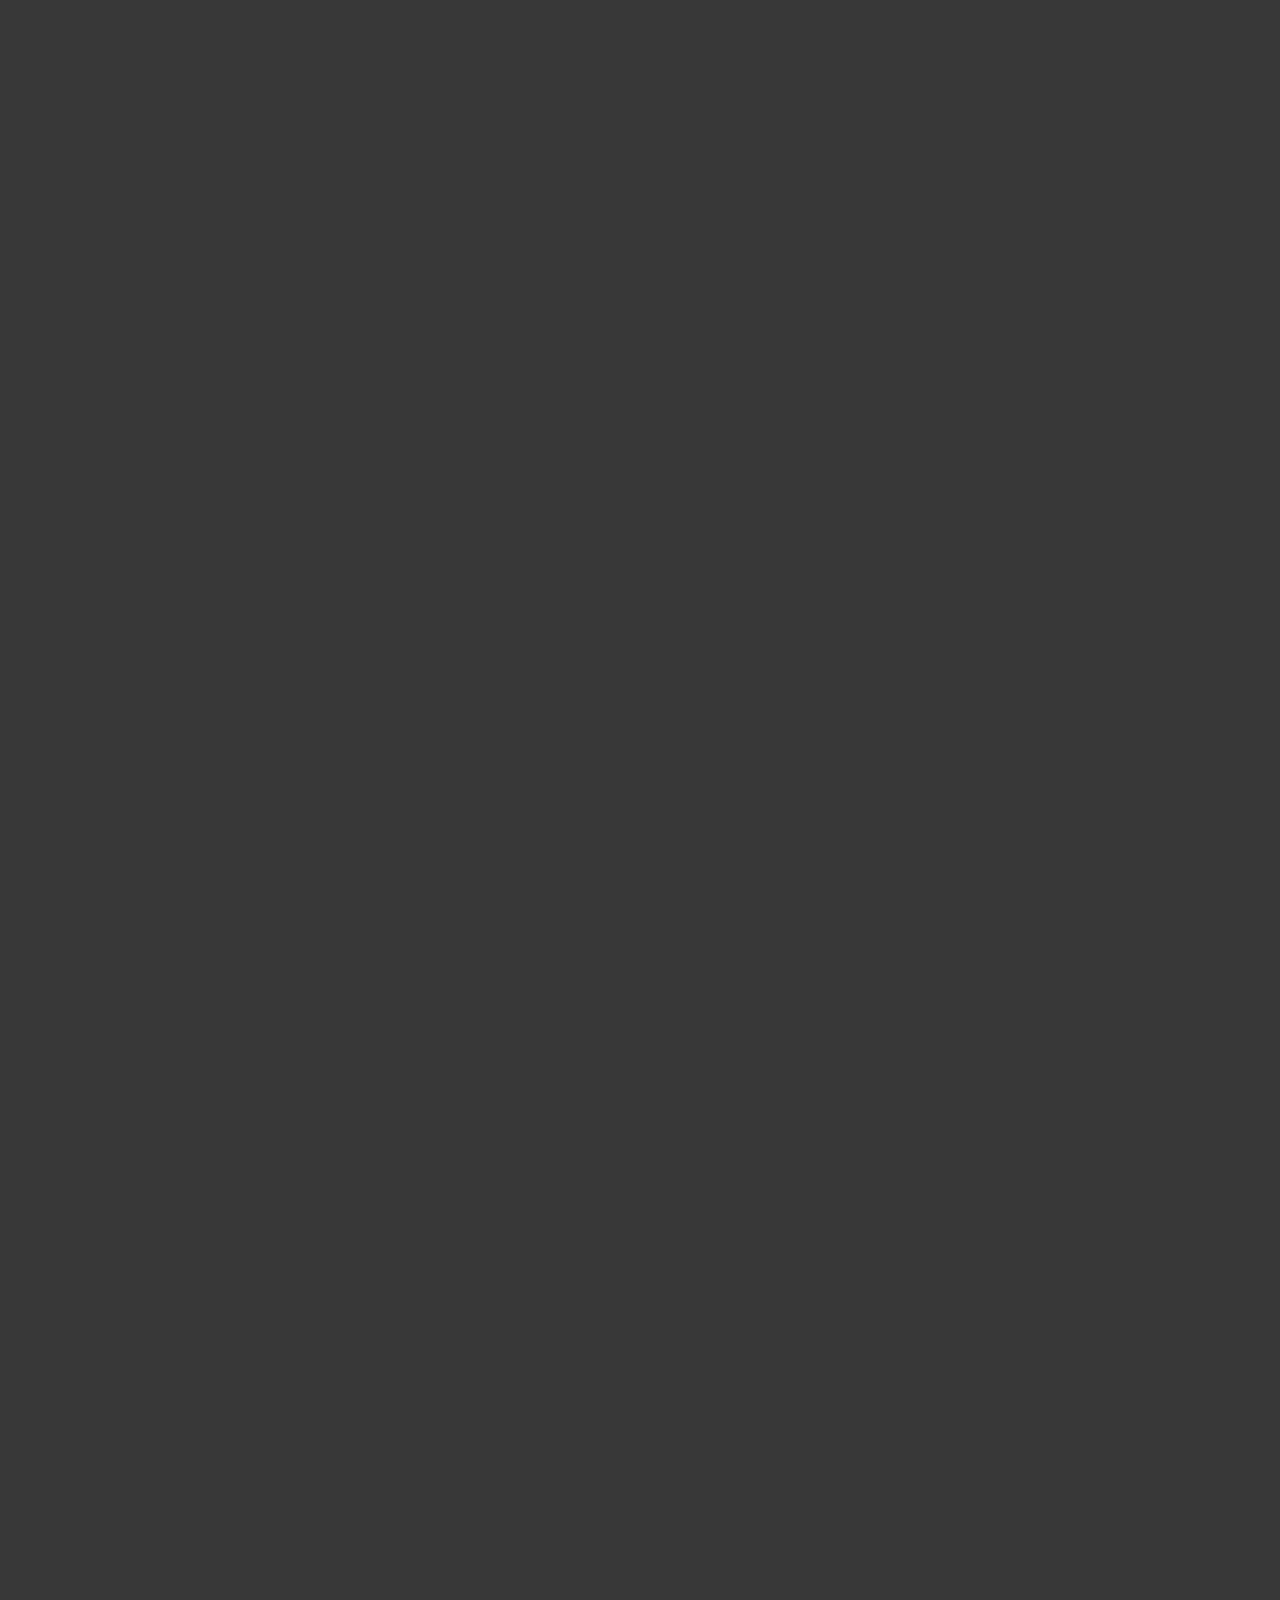
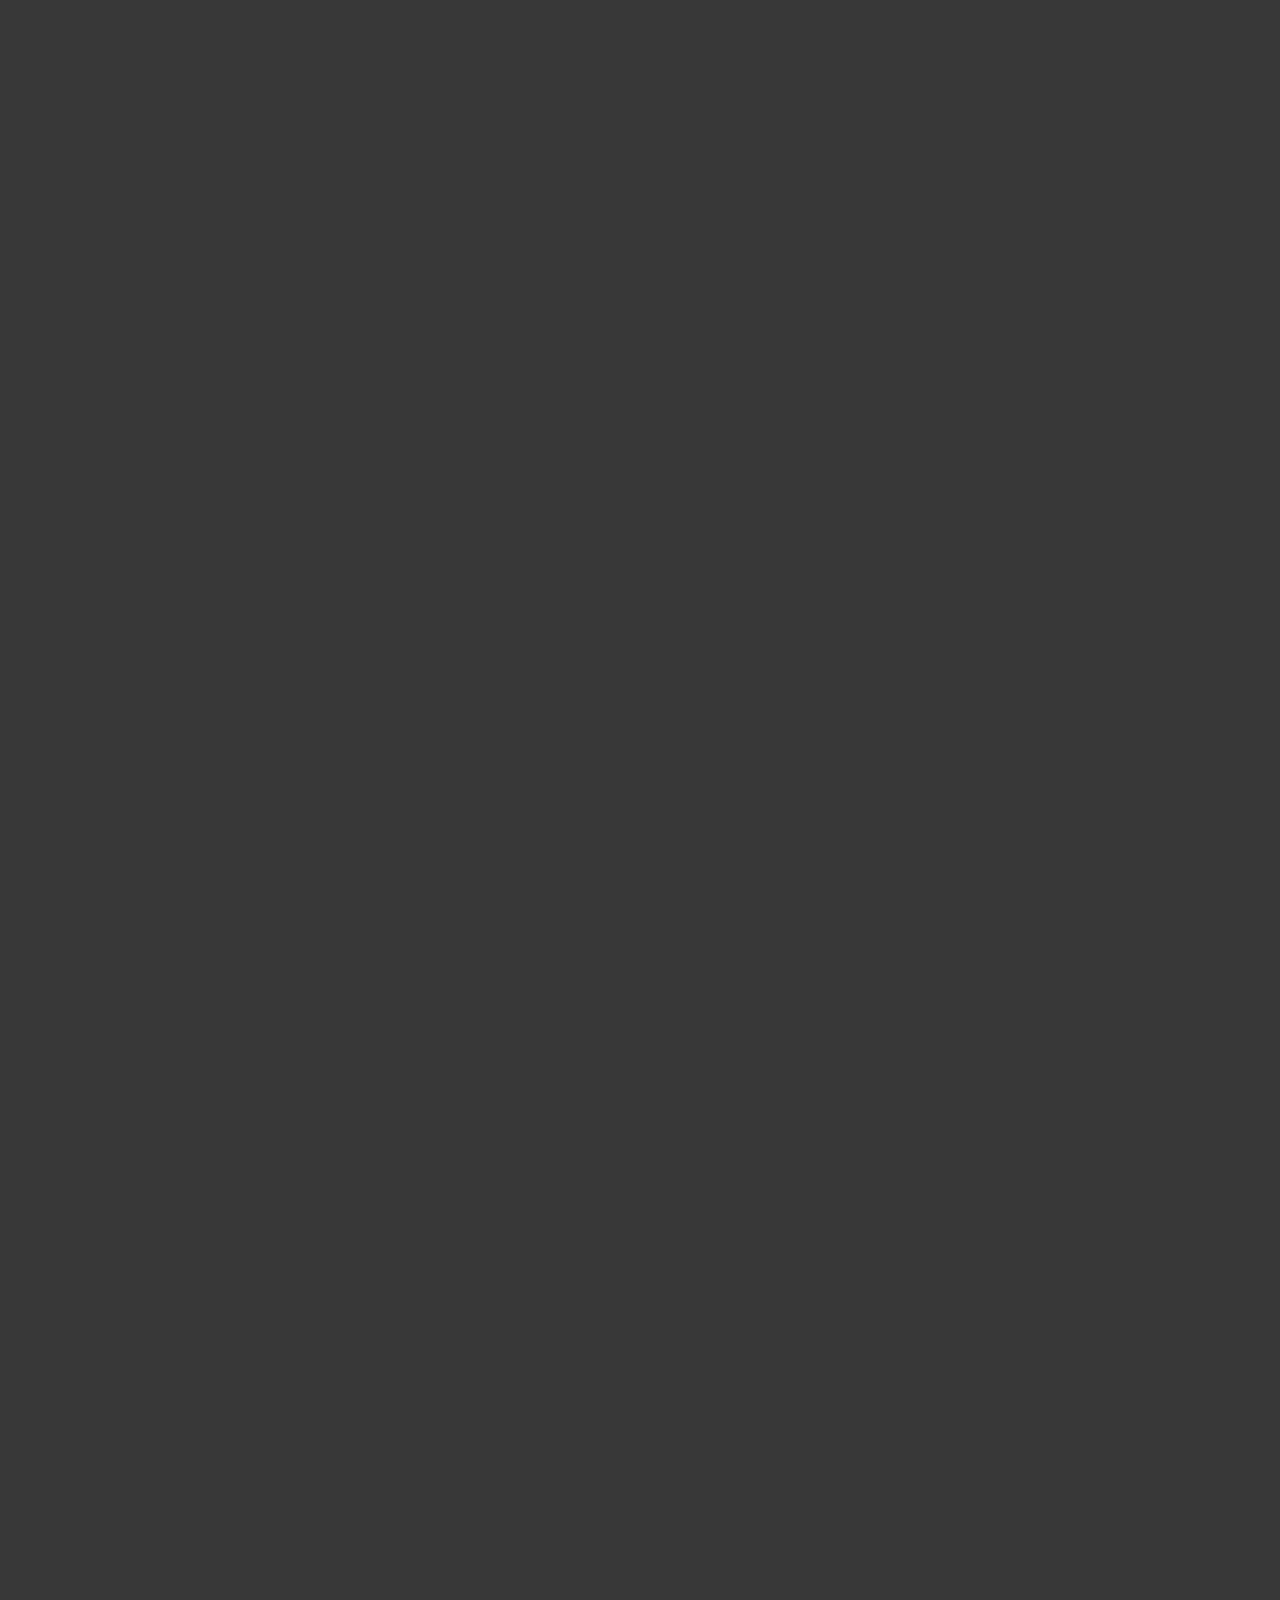
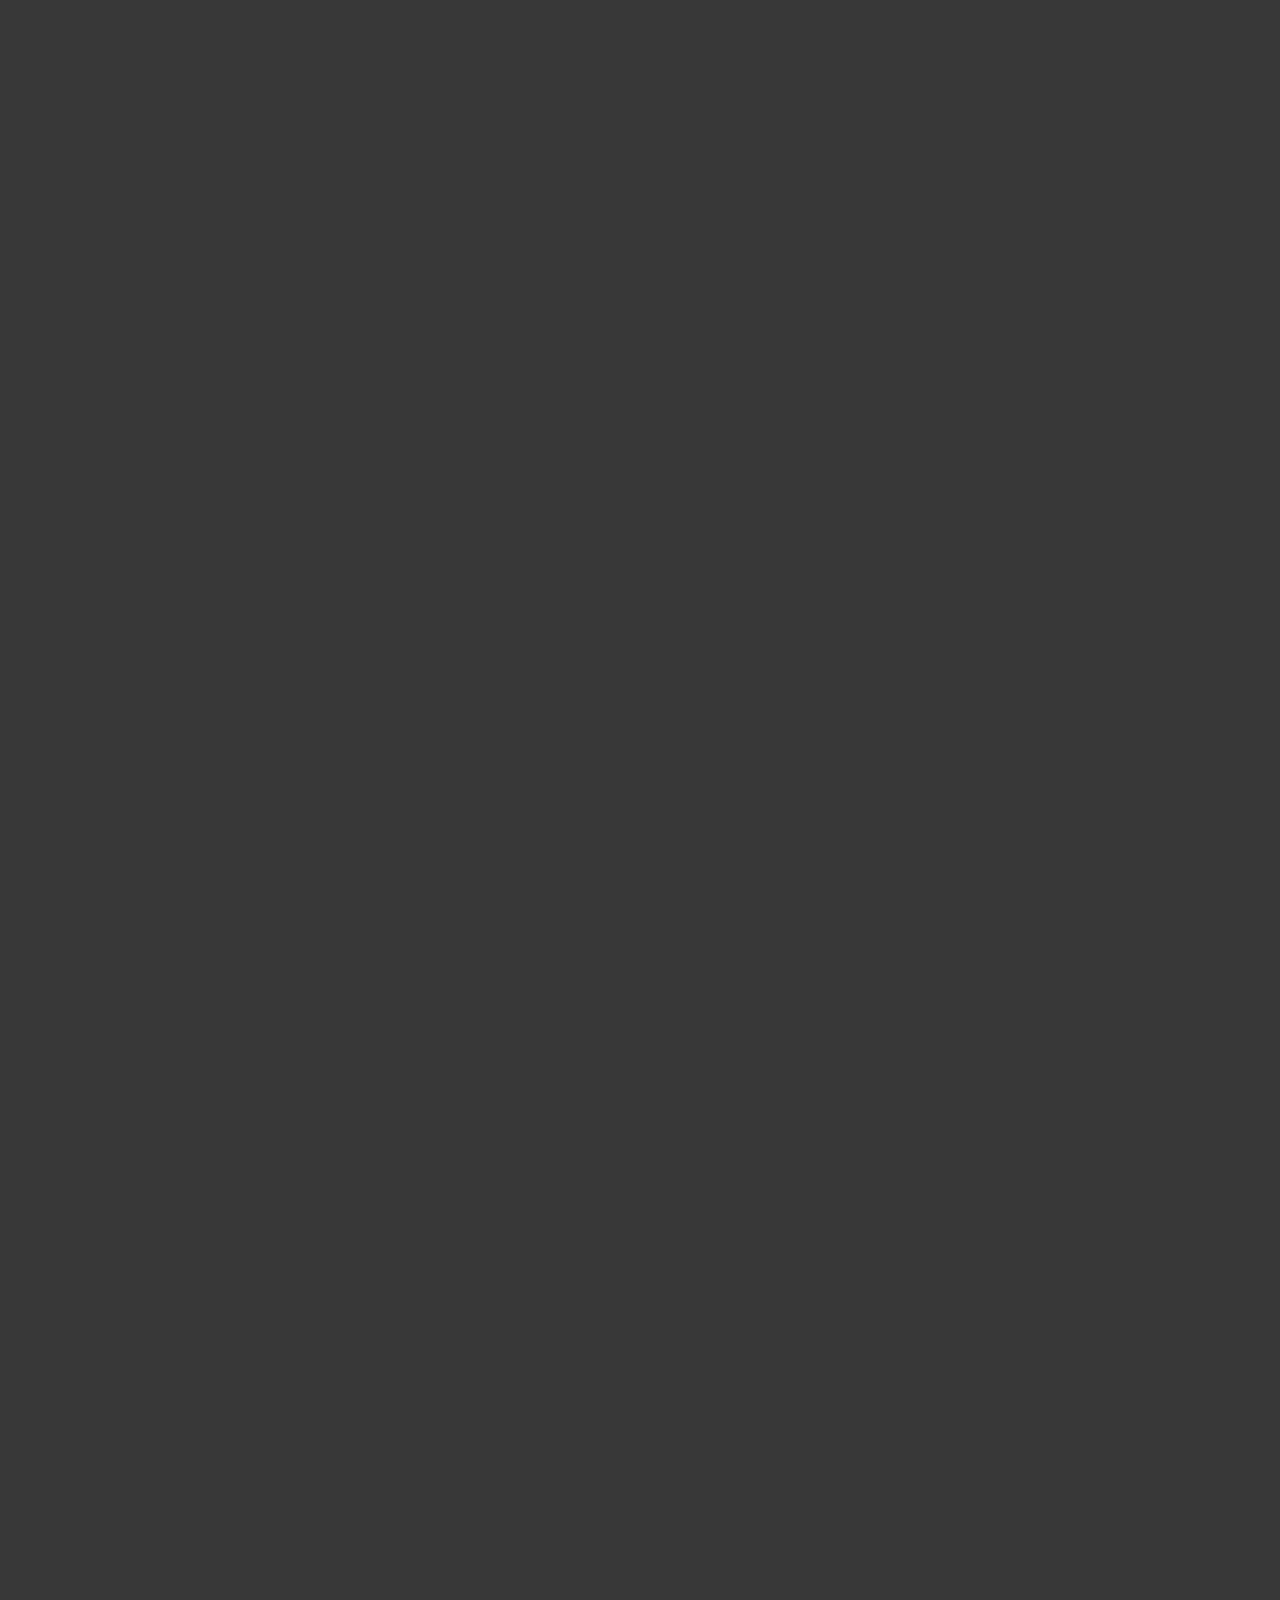
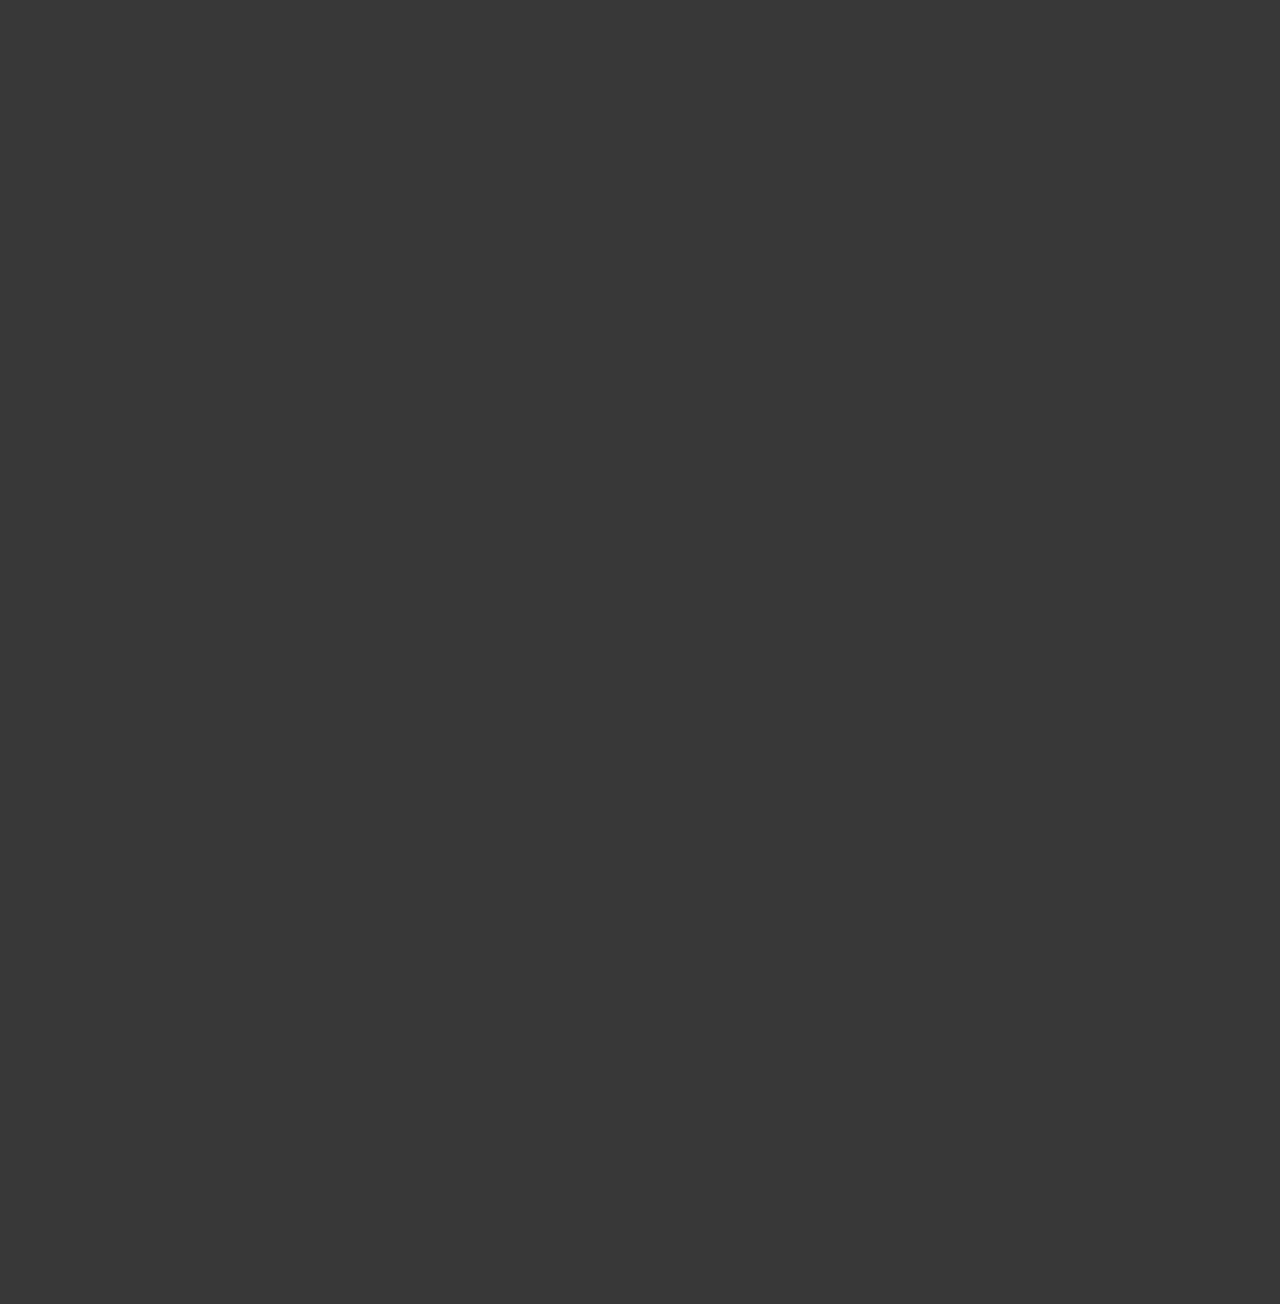
==== commit f1d6f855: "commit" ====
--- a/index-onepage.html
+++ b/index-onepage.html
@@ -3,7 +3,10 @@
 <head>
 
     <meta http-equiv="content-type" content="text/html; charset=utf-8" />
-	<meta name="author" content="SemiColonWeb" />
+	<meta name="author" content="Seedup" />
+
+    <link rel="shortcut icon" type="image/png" href="images/favicon.png"/>
+    <link rel="shortcut icon" type="image/png" href="images/favicon.png"/>
 
     <!-- Stylesheets
     ============================================= -->
@@ -14,7 +17,7 @@
     <link rel="stylesheet" href="css/font-icons.css" type="text/css" />
     <link rel="stylesheet" href="css/animate.css" type="text/css" />
     <link rel="stylesheet" href="css/magnific-popup.css" type="text/css" />
-
+    <link rel="stylesheet" href="css/colors.css" type="text/css" />
     <link rel="stylesheet" href="css/responsive.css" type="text/css" />
     <meta name="viewport" content="width=device-width, initial-scale=1, maximum-scale=1" />
     <!--[if lt IE 9]>
@@ -28,7 +31,7 @@
 
     <!-- Document Title
     ============================================= -->
-	<title>Home - One Page Layout | Canvas</title>
+	<title>Meltsan Solutions</title>
 
 </head>
 
@@ -44,41 +47,23 @@
 
             <div class="swiper-container swiper-parent">
                 <div class="swiper-wrapper">
-                    <div class="swiper-slide dark" style="background-image: url('images/slider/swiper/1.jpg');">
-                        <div class="container clearfix">
-                            <div class="slider-caption slider-caption-center">
-                                <h2 data-caption-animate="fadeInUp">Welcome to Canvas</h2>
-                                <p data-caption-animate="fadeInUp" data-caption-delay="200">Create just what you need for your Perfect Website. Choose from a wide range of Elements &amp; simply put them on our Canvas.</p>
-                            </div>
-                        </div>
-                    </div>
                     <div class="swiper-slide dark">
                         <div class="container clearfix">
                             <div class="slider-caption slider-caption-center">
-                                <h2 data-caption-animate="fadeInUp">Beautifully Flexible</h2>
-                                <p data-caption-animate="fadeInUp" data-caption-delay="200">Looks beautiful &amp; ultra-sharp on Retina Screen Displays. Powerful Layout with Responsive functionality that can be adapted to any screen size.</p>
+                                <h2 data-caption-animate="fadeInUp">Meltsan Solutions</h2>
+                                <p data-caption-animate="fadeInUp" data-caption-delay="200">Procesos & soluciones de TI que te ayudan a tomar decisiones inteligentes</p>
                             </div>
                         </div>
                         <div class="video-wrap">
                             <video poster="images/videos/explore-poster.jpg" preload="auto" loop autoplay muted>
-                                <source src='images/videos/explore.mp4' type='video/mp4' />
-                                <source src='images/videos/explore.webm' type='video/webm' />
+                                <source src='images/videos/meltsan.mp4' type='video/mp4' />
+                                <!-- <source src='images/videos/explore.webm' type='video/webm' /> -->
                             </video>
                             <div class="video-overlay" style="background-color: rgba(0,0,0,0.55);"></div>
                         </div>
                     </div>
-                    <div class="swiper-slide" style="background-image: url('images/slider/swiper/3.jpg'); background-position: center top;">
-                        <div class="container clearfix">
-                            <div class="slider-caption">
-                                <h2 data-caption-animate="fadeInUp">Great Performance</h2>
-                                <p data-caption-animate="fadeInUp" data-caption-delay="200">You'll be surprised to see the Final Results of your Creation &amp; would crave for more.</p>
-                            </div>
-                        </div>
-                    </div>
                 </div>
-                <div id="slider-arrow-left"><i class="icon-angle-left"></i></div>
-                <div id="slider-arrow-right"><i class="icon-angle-right"></i></div>
-                <div id="slide-number"><div id="slide-number-current"></div><span>/</span><div id="slide-number-total"></div></div>
+                
             </div>
 
             <script>
@@ -137,18 +122,6 @@
                         }
                     });
 
-                    $('#slider-arrow-left').on('click', function(e){
-                        e.preventDefault();
-                        swiperSlider.swipePrev();
-                    });
-
-                    $('#slider-arrow-right').on('click', function(e){
-                        e.preventDefault();
-                        swiperSlider.swipeNext();
-                    });
-
-                    $('#slide-number-current').html(swiperSlider.activeIndex + 1);
-                    $('#slide-number-total').html(swiperSlider.slides.length);
                 });
             </script>
 
@@ -176,15 +149,13 @@
                     <nav id="primary-menu">
 
                         <ul class="one-page-menu" data-easing="easeInOutExpo" data-speed="1500">
-                            <li><a href="#" data-href="#home"><div>Home</div></a></li>
-                            <li><a href="#" data-href="#section-about"><div>About</div></a></li>
-                            <li><a href="#" data-href="#section-work"><div>Work</div></a></li>
-                            <li><a href="#" data-href="#section-team"><div>Team</div></a></li>
-                            <li><a href="#" data-href="#section-services"><div>Services</div></a></li>
-                            <li><a href="#" data-href="#section-pricing"><div>Pricing</div></a></li>
-                            <li><a href="blog.html"><div>Blog</div></a></li>
-                            <li><a href="#" data-href="#section-testimonials" data-offset="60"><div>Testimonials</div></a></li>
-                            <li><a href="#" data-href="#section-contact"><div>Contact</div></a></li>
+                            <li><a href="#" data-href="#home"><div>Inicio</div></a></li>
+                            <li><a href="#" data-href="#section-about"><div>Acerca</div></a></li>
+                            <li><a href="#" data-href="#section-work"><div>Servicios</div></a></li>
+                            <li><a href="#" data-href="#section-team"><div>Productos</div></a></li>
+                            <li><a href="#" data-href="#section-services"><div>Modelos de entrega</div></a></li>
+                            <li><a href="#" data-href="#section-pricing"><div>Stack Tecnológico</div></a></li>
+                            <li><a href="#" data-href="#section-contact"><div>Contacto</div></a></li>
                         </ul>
 
                         <!-- Top Search
@@ -216,696 +187,160 @@
 
                     <div class="container clearfix">
 
-                        <div class="heading-block center">
-                            <h2>We are <span>Canvas</span></h2>
-                            <span>One of the most Versatile Theme on Themeforest</span>
-                        </div>
-
-                        <div class="col_one_third nobottommargin">
-                            <div class="feature-box media-box">
-                                <div class="fbox-media">
-                                    <img src="images/services/1.jpg" alt="Why choose Us?">
-                                </div>
-                                <div class="fbox-desc">
-                                    <h3>Why choose Us.<span class="subtitle">Because we are Reliable.</span></h3>
-                                    <p>Lorem ipsum dolor sit amet, consectetur adipisicing elit. Eligendi rem, facilis nobis voluptatum est voluptatem accusamus molestiae eaque perspiciatis mollitia.</p>
-                                </div>
-                            </div>
-                        </div>
-
-                        <div class="col_one_third nobottommargin">
-                            <div class="feature-box media-box">
-                                <div class="fbox-media">
-                                    <img src="images/services/2.jpg" alt="Why choose Us?">
-                                </div>
-                                <div class="fbox-desc">
-                                    <h3>Our Mission.<span class="subtitle">To Redefine your Brand.</span></h3>
-                                    <p>Quos, non, esse eligendi ab accusantium voluptatem. Maxime eligendi beatae, atque tempora ullam. Vitae delectus quia, consequuntur rerum molestias quo.</p>
-                                </div>
-                            </div>
-                        </div>
-
-                        <div class="col_one_third nobottommargin col_last">
-                            <div class="feature-box media-box">
-                                <div class="fbox-media">
-                                    <img src="images/services/3.jpg" alt="Why choose Us?">
-                                </div>
-                                <div class="fbox-desc">
-                                    <h3>What we Do.<span class="subtitle">Make our Customers Happy.</span></h3>
-                                    <p>Porro repellat vero sapiente amet vitae quibusdam necessitatibus consectetur, labore totam. Accusamus perspiciatis asperiores labore esse ab accusantium ea modi ut.</p>
-                                </div>
-                            </div>
-                        </div>
+                        <div class="col_full">
+
+                            <div class="heading-block center nobottomborder">
+                                <h2>Acerca de <span>Meltsan</span></h2>
+                                <span>Somos una empresa enfocada a agregar valor a los procesos de negocio de las organizaciones a través de soluciones de TI.</span>
+                            </div>
+
+                            <div class="fslider" data-pagi="false" data-animation="fade">
+                                <div class="flexslider">
+                                    <div class="slider-wrap">
+                                        <div class="slide"><a href="#"><img src="images/meltsan/nosotros/b1.png" alt="About Image"></a></div>
+                                        <div class="slide"><a href="#"><img src="images/meltsan/nosotros/b2.png" alt="About Image"></a></div>
+                                        <div class="slide"><a href="#"><img src="images/meltsan/nosotros/b3.png" alt="About Image"></a></div>
+                                        <div class="slide"><a href="#"><img src="images/meltsan/nosotros/b4.png" alt="About Image"></a></div>
+                                        <div class="slide"><a href="#"><img src="images/meltsan/nosotros/b5.png" alt="About Image"></a></div>
+                                        <div class="slide"><a href="#"><img src="images/meltsan/nosotros/b6.png" alt="About Image"></a></div>
+                                        <div class="slide"><a href="#"><img src="images/meltsan/nosotros/b7.png" alt="About Image"></a></div>
+                                        <div class="slide"><a href="#"><img src="images/meltsan/nosotros/b8.png" alt="About Image"></a></div>
+                                        <div class="slide"><a href="#"><img src="images/meltsan/nosotros/b9.png" alt="About Image"></a></div>
+                                        <div class="slide"><a href="#"><img src="images/meltsan/nosotros/b10.png" alt="About Image"></a></div>
+                                        <div class="slide"><a href="#"><img src="images/meltsan/nosotros/b11.png" alt="About Image"></a></div>
+                                        <div class="slide"><a href="#"><img src="images/meltsan/nosotros/b12.png" alt="About Image"></a></div>
+                                        <div class="slide"><a href="#"><img src="images/meltsan/nosotros/b13.png" alt="About Image"></a></div>
+                                        <div class="slide"><a href="#"><img src="images/meltsan/nosotros/b14.png" alt="About Image"></a></div>
+                                    </div>
+                                </div>
+                            </div>
+                        </div>
+                        
 
                         <div class="clear"></div>
 
                     </div>
 
-                    <div class="section dark parallax nobottommargin" style="padding: 80px 0;background-image: url('images/parallax/1.jpg');" data-stellar-background-ratio="0.3">
-
-                        <div class="container clearfix">
-
-                            <div class="col_one_fourth nobottommargin center" data-animate="bounceIn">
-                                <i class="i-plain i-xlarge divcenter nobottommargin icon-code"></i>
-                                <div class="counter counter-lined"><span data-from="100" data-to="846" data-refresh-interval="50" data-speed="2000"></span>K+</div>
-                                <h5>Lines of Codes</h5>
-                            </div>
-
-                            <div class="col_one_fourth nobottommargin center" data-animate="bounceIn" data-delay="200">
-                                <i class="i-plain i-xlarge divcenter nobottommargin icon-magic"></i>
-                                <div class="counter counter-lined"><span data-from="3000" data-to="15360" data-refresh-interval="100" data-speed="2500"></span>+</div>
-                                <h5>KBs of HTML Files</h5>
-                            </div>
-
-                            <div class="col_one_fourth nobottommargin center" data-animate="bounceIn" data-delay="400">
-                                <i class="i-plain i-xlarge divcenter nobottommargin icon-file-text"></i>
-                                <div class="counter counter-lined"><span data-from="10" data-to="386" data-refresh-interval="25" data-speed="3500"></span>*</div>
-                                <h5>No. of Templates</h5>
-                            </div>
-
-                            <div class="col_one_fourth nobottommargin center col_last" data-animate="bounceIn" data-delay="600">
-                                <i class="i-plain i-xlarge divcenter nobottommargin icon-time"></i>
-                                <div class="counter counter-lined"><span data-from="60" data-to="1200" data-refresh-interval="30" data-speed="2700"></span>+</div>
-                                <h5>Hours of Coding</h5>
-                            </div>
-
-                        </div>
-
-                    </div>
-
                 </section>
 
-                <section id="section-work" class="page-section topmargin-lg">
-
-                    <div class="heading-block center">
-                        <h2>Our Works</h2>
-                        <span>Some of the Awesome Projects we've worked on.</span>
-                    </div>
-
-                    <div class="container clearfix center">
-
-                        <!-- Portfolio Items
-                        ============================================= -->
-                        <div id="portfolio" class="portfolio-nomargin clearfix">
-
-                            <article class="portfolio-item pf-media pf-icons">
-                                <div class="portfolio-image">
-                                    <a href="portfolio-single.html">
-                                        <img src="images/portfolio/4/1.jpg" alt="Open Imagination">
-                                    </a>
-                                    <div class="portfolio-overlay">
-                                        <a href="images/portfolio/full/1.jpg" class="left-icon" data-lightbox="image"><i class="icon-line-plus"></i></a>
-                                        <a href="portfolio-single.html" class="right-icon"><i class="icon-line-ellipsis"></i></a>
-                                    </div>
-                                </div>
-                                <div class="portfolio-desc">
-                                    <h3><a href="portfolio-single.html">Open Imagination</a></h3>
-                                    <span><a href="#">Media</a>, <a href="#">Icons</a></span>
-                                </div>
-                            </article>
-
-                            <article class="portfolio-item pf-illustrations">
-                                <div class="portfolio-image">
-                                    <a href="portfolio-single.html">
-                                        <img src="images/portfolio/4/2.jpg" alt="Locked Steel Gate">
-                                    </a>
-                                    <div class="portfolio-overlay">
-                                        <a href="images/portfolio/full/2.jpg" class="left-icon" data-lightbox="image"><i class="icon-line-plus"></i></a>
-                                        <a href="portfolio-single.html" class="right-icon"><i class="icon-line-ellipsis"></i></a>
-                                    </div>
-                                </div>
-                                <div class="portfolio-desc">
-                                    <h3><a href="portfolio-single.html">Locked Steel Gate</a></h3>
-                                    <span><a href="#">Illustrations</a></span>
-                                </div>
-                            </article>
-
-                            <article class="portfolio-item pf-graphics pf-uielements">
-                                <div class="portfolio-image">
-                                    <a href="#">
-                                        <img src="images/portfolio/4/3.jpg" alt="Mac Sunglasses">
-                                    </a>
-                                    <div class="portfolio-overlay">
-                                        <a href="http://vimeo.com/89396394" class="left-icon" data-lightbox="iframe"><i class="icon-line-play"></i></a>
-                                        <a href="portfolio-single-video.html" class="right-icon"><i class="icon-line-ellipsis"></i></a>
-                                    </div>
-                                </div>
-                                <div class="portfolio-desc">
-                                    <h3><a href="portfolio-single-video.html">Mac Sunglasses</a></h3>
-                                    <span><a href="#">Graphics</a>, <a href="#">UI Elements</a></span>
-                                </div>
-                            </article>
-
-                            <article class="portfolio-item pf-icons pf-illustrations">
-                                <div class="portfolio-image">
-                                    <a href="#">
-                                        <img src="images/portfolio/4/4.jpg" alt="Mac Sunglasses">
-                                    </a>
-                                    <div class="portfolio-overlay" data-lightbox="gallery">
-                                        <a href="images/portfolio/full/4.jpg" class="left-icon" data-lightbox="gallery-item"><i class="icon-line-stack-2"></i></a>
-                                        <a href="images/portfolio/full/4-1.jpg" class="hidden" data-lightbox="gallery-item"></a>
-                                        <a href="portfolio-single-gallery.html" class="right-icon"><i class="icon-line-ellipsis"></i></a>
-                                    </div>
-                                </div>
-                                <div class="portfolio-desc">
-                                    <h3><a href="portfolio-single-gallery.html">Morning Dew</a></h3>
-                                    <span><a href="#"><a href="#">Icons</a>, <a href="#">Illustrations</a></span>
-                                </div>
-                            </article>
-
-                            <article class="portfolio-item pf-uielements pf-media">
-                                <div class="portfolio-image">
-                                    <a href="portfolio-single.html">
-                                        <img src="images/portfolio/4/5.jpg" alt="Console Activity">
-                                    </a>
-                                    <div class="portfolio-overlay">
-                                        <a href="images/portfolio/full/5.jpg" class="left-icon" data-lightbox="image"><i class="icon-line-plus"></i></a>
-                                        <a href="portfolio-single.html" class="right-icon"><i class="icon-line-ellipsis"></i></a>
-                                    </div>
-                                </div>
-                                <div class="portfolio-desc">
-                                    <h3><a href="portfolio-single.html">Console Activity</a></h3>
-                                    <span><a href="#">UI Elements</a>, <a href="#">Media</a></span>
-                                </div>
-                            </article>
-
-                            <article class="portfolio-item pf-graphics pf-illustrations">
-                                <div class="portfolio-image">
-                                    <a href="#">
-                                        <img src="images/portfolio/4/6.jpg" alt="Mac Sunglasses">
-                                    </a>
-                                    <div class="portfolio-overlay" data-lightbox="gallery">
-                                        <a href="images/portfolio/full/6.jpg" class="left-icon" data-lightbox="gallery-item"><i class="icon-line-stack-2"></i></a>
-                                        <a href="images/portfolio/full/6-1.jpg" class="hidden" data-lightbox="gallery-item"></a>
-                                        <a href="images/portfolio/full/6-2.jpg" class="hidden" data-lightbox="gallery-item"></a>
-                                        <a href="images/portfolio/full/6-3.jpg" class="hidden" data-lightbox="gallery-item"></a>
-                                        <a href="portfolio-single-gallery.html" class="right-icon"><i class="icon-line-ellipsis"></i></a>
-                                    </div>
-                                </div>
-                                <div class="portfolio-desc">
-                                    <h3><a href="portfolio-single-gallery.html">Shake It!</a></h3>
-                                    <span><a href="#">Illustrations</a>, <a href="#">Graphics</a></span>
-                                </div>
-                            </article>
-
-                            <article class="portfolio-item pf-uielements pf-icons">
-                                <div class="portfolio-image">
-                                    <a href="portfolio-single-video.html">
-                                        <img src="images/portfolio/4/7.jpg" alt="Backpack Contents">
-                                    </a>
-                                    <div class="portfolio-overlay">
-                                        <a href="http://www.youtube.com/watch?v=kuceVNBTJio" class="left-icon" data-lightbox="iframe"><i class="icon-line-play"></i></a>
-                                        <a href="portfolio-single-video.html" class="right-icon"><i class="icon-line-ellipsis"></i></a>
-                                    </div>
-                                </div>
-                                <div class="portfolio-desc">
-                                    <h3><a href="portfolio-single-video.html">Backpack Contents</a></h3>
-                                    <span><a href="#">UI Elements</a>, <a href="#">Icons</a></span>
-                                </div>
-                            </article>
-
-                            <article class="portfolio-item pf-graphics">
-                                <div class="portfolio-image">
-                                    <a href="portfolio-single.html">
-                                        <img src="images/portfolio/4/8.jpg" alt="Sunset Bulb Glow">
-                                    </a>
-                                    <div class="portfolio-overlay">
-                                        <a href="images/portfolio/full/8.jpg" class="left-icon" data-lightbox="image"><i class="icon-line-plus"></i></a>
-                                        <a href="portfolio-single.html" class="right-icon"><i class="icon-line-ellipsis"></i></a>
-                                    </div>
-                                </div>
-                                <div class="portfolio-desc">
-                                    <h3><a href="portfolio-single.html">Sunset Bulb Glow</a></h3>
-                                    <span><a href="#">Graphics</a></span>
-                                </div>
-                            </article>
-
-                            <article class="portfolio-item pf-illustrations pf-icons">
-                                <div class="portfolio-image">
-                                    <a href="#">
-                                        <img src="images/portfolio/4/9.jpg" alt="Mac Sunglasses">
-                                    </a>
-                                    <div class="portfolio-overlay" data-lightbox="gallery">
-                                        <a href="images/portfolio/full/9.jpg" class="left-icon" data-lightbox="gallery-item"><i class="icon-line-stack-2"></i></a>
-                                        <a href="images/portfolio/full/9-1.jpg" class="hidden" data-lightbox="gallery-item"></a>
-                                        <a href="images/portfolio/full/9-2.jpg" class="hidden" data-lightbox="gallery-item"></a>
-                                        <a href="portfolio-single-gallery.html" class="right-icon"><i class="icon-line-ellipsis"></i></a>
-                                    </div>
-                                </div>
-                                <div class="portfolio-desc">
-                                    <h3><a href="portfolio-single.html">Bridge Side</a></h3>
-                                    <span><a href="#">Illustrations</a>, <a href="#">Icons</a></span>
-                                </div>
-                            </article>
-
-                            <article class="portfolio-item pf-graphics pf-media pf-uielements">
-                                <div class="portfolio-image">
-                                    <a href="portfolio-single-video.html">
-                                        <img src="images/portfolio/4/10.jpg" alt="Study Table">
-                                    </a>
-                                    <div class="portfolio-overlay">
-                                        <a href="http://vimeo.com/91973305" class="left-icon" data-lightbox="iframe"><i class="icon-line-play"></i></a>
-                                        <a href="portfolio-single-video.html" class="right-icon"><i class="icon-line-ellipsis"></i></a>
-                                    </div>
-                                </div>
-                                <div class="portfolio-desc">
-                                    <h3><a href="portfolio-single-video.html">Study Table</a></h3>
-                                    <span><a href="#">Graphics</a>, <a href="#">Media</a></span>
-                                </div>
-                            </article>
-
-                            <article class="portfolio-item pf-media pf-icons">
-                                <div class="portfolio-image">
-                                    <a href="portfolio-single.html">
-                                        <img src="images/portfolio/4/11.jpg" alt="Workspace Stuff">
-                                    </a>
-                                    <div class="portfolio-overlay">
-                                        <a href="images/portfolio/full/11.jpg" class="left-icon" data-lightbox="image"><i class="icon-line-plus"></i></a>
-                                        <a href="portfolio-single.html" class="right-icon"><i class="icon-line-ellipsis"></i></a>
-                                    </div>
-                                </div>
-                                <div class="portfolio-desc">
-                                    <h3><a href="portfolio-single.html">Workspace Stuff</a></h3>
-                                    <span><a href="#">Media</a>, <a href="#">Icons</a></span>
-                                </div>
-                            </article>
-
-                            <article class="portfolio-item pf-illustrations pf-graphics">
-                                <div class="portfolio-image">
-                                    <a href="#">
-                                        <img src="images/portfolio/4/12.jpg" alt="Mac Sunglasses">
-                                    </a>
-                                    <div class="portfolio-overlay" data-lightbox="gallery">
-                                        <a href="images/portfolio/full/12.jpg" class="left-icon" data-lightbox="gallery-item"><i class="icon-line-stack-2"></i></a>
-                                        <a href="images/portfolio/full/12-1.jpg" class="hidden" data-lightbox="gallery-item"></a>
-                                        <a href="portfolio-single-gallery.html" class="right-icon"><i class="icon-line-ellipsis"></i></a>
-                                    </div>
-                                </div>
-                                <div class="portfolio-desc">
-                                    <h3><a href="portfolio-single-gallery.html">Fixed Aperture</a></h3>
-                                    <span><a href="#">Illustrations</a>, <a href="#">Graphics</a></span>
-                                </div>
-                            </article>
-
-                        </div><!-- #portfolio end -->
-
+                <section id="section-services" class="page-section section parallax dark" style="background-image: url('images/meltsan-img/parallax2.jpg'); padding: 50px 0;" data-stellar-background-ratio="0.3">
+
+                    <div class="container clearfix">
+                        <div class="heading-block center bottommargin-lg">
+                            <h2>Productos</h2>
+                            <!-- <span>List of some features included in Canvas.</span> -->
+                        </div>
+
+                    
+
+                        <div class="col_one_third" >
+                            <div class="feature-box fbox-center fbox-effect nobottomborder" data-animate="fadeIn">
+                                <img src="images/meltsan-img/producto1.png" class="responsive-img" width="80%">
+                                <h3 style="color:white;">Antimoney Laundering</h3>
+                                <p style="color:white;">Provee una solución para cumplir con las disposiciones actuales de las legislaciones de varias industrias/ sectores en materia de prevención de lavado de dinero, particularmente, en lo referente a contar con un sistema automatizado para la detección y administración de operaciones sospechosas.</p>
+                            </div>
+                        </div>
+
+                        <div class="col_one_third">
+                            <div class="feature-box fbox-center fbox-effect nobottomborder" data-animate="fadeIn">
+                                <img src="images/meltsan-img/producto1.png" class="responsive-img" width="80%">
+                                <h3 style="color:white;">Sistema Flex Beneficios</h3>
+                                <p style="color:white;">Uno de los valores más importantes en la vida es la familia, por lo que debemos de contar con un programa de protección adecuado tanto en sustento como en integridad física.</p>
+                            </div>
+                        </div>
+
+                        <div class="col_one_third">
+                            <div class="feature-box fbox-center fbox-effect nobottomborder" data-animate="fadeIn">
+                                <img src="images/meltsan-img/producto1.png" class="responsive-img" width="80%">
+                                <h3 style="color:white;">Staffing</h3>
+                                <p style="color:white;">En el área de servicios de consultoría, se tiene un grupo de expertos en diferentes tecnologías y se cuenta el siguiente catálogo de perfiles: Desarrollador Jr, Desarrollador SR, Software Architect, Testers, Dcumentadores, Project Leader, Business Analyst, Perfiles BI (ETLs, Data mining) y PMS</p>
+                            </div>
+                        </div>
                     </div>
 
                 </section>
 
-                <section id="section-team" class="page-section topmargin-lg">
-
-                    <div class="heading-block center">
-                        <h2>Our Team</h2>
-                        <span>People who have contributed enormously to our Company.</span>
-                    </div>
+                <section id="section-pricing" class="page-section section parallax dark" style="background-image: url('images/meltsan-img/parallax3.jpg'); padding: 50px 0;" data-stellar-background-ratio="0.3">
 
                     <div class="container clearfix">
-
-                        <div class="col-md-6 bottommargin">
-
-                            <div class="team team-list clearfix">
-                                <div class="team-image">
-                                    <img src="images/team/3.jpg" alt="John Doe">
-                                </div>
-                                <div class="team-desc">
-                                    <div class="team-title"><h4>John Doe</h4><span>CEO</span></div>
-                                    <div class="team-content">Lorem ipsum dolor sit amet, consectetur adipisicing elit. Quaerat assumenda similique unde mollitia.</div>
-                                    <a href="#" class="social-icon si-rounded si-small si-facebook">
-                                        <i class="icon-facebook"></i>
-                                        <i class="icon-facebook"></i>
-                                    </a>
-                                    <a href="#" class="social-icon si-rounded si-small si-twitter">
-                                        <i class="icon-twitter"></i>
-                                        <i class="icon-twitter"></i>
-                                    </a>
-                                    <a href="#" class="social-icon si-rounded si-small si-gplus">
-                                        <i class="icon-gplus"></i>
-                                        <i class="icon-gplus"></i>
-                                    </a>
-                                </div>
-                            </div>
-
-                        </div>
-
-                        <div class="col-md-6 bottommargin">
-
-                            <div class="team team-list clearfix">
-                                <div class="team-image">
-                                    <img src="images/team/4.jpg" alt="Nix Maxwell">
-                                </div>
-                                <div class="team-desc">
-                                    <div class="team-title"><h4>Nix Maxwell</h4><span>Co-Founder</span></div>
-                                    <div class="team-content">Lorem ipsum dolor sit amet, consectetur adipisicing elit. Quaerat assumenda similique unde mollitia.</div>
-                                    <a href="#" class="social-icon si-rounded si-small si-forrst">
-                                        <i class="icon-forrst"></i>
-                                        <i class="icon-forrst"></i>
-                                    </a>
-                                    <a href="#" class="social-icon si-rounded si-small si-skype">
-                                        <i class="icon-skype"></i>
-                                        <i class="icon-skype"></i>
-                                    </a>
-                                    <a href="#" class="social-icon si-rounded si-small si-flickr">
-                                        <i class="icon-flickr"></i>
-                                        <i class="icon-flickr"></i>
-                                    </a>
-                                </div>
-                            </div>
-
-                        </div>
-
-                        <div class="clear"></div>
-
-                        <div class="col-md-6 bottommargin">
-
-                            <div class="team team-list clearfix">
-                                <div class="team-image">
-                                    <img src="images/team/2.jpg" alt="Josh Clark">
-                                </div>
-                                <div class="team-desc">
-                                    <div class="team-title"><h4>Josh Clark</h4><span>Developer</span></div>
-                                    <div class="team-content">Lorem ipsum dolor sit amet, consectetur adipisicing elit. Quaerat assumenda similique unde mollitia.</div>
-                                    <a href="#" class="social-icon si-rounded si-small si-dribbble">
-                                        <i class="icon-dribbble"></i>
-                                        <i class="icon-dribbble"></i>
-                                    </a>
-                                    <a href="#" class="social-icon si-rounded si-small si-twitter">
-                                        <i class="icon-twitter"></i>
-                                        <i class="icon-twitter"></i>
-                                    </a>
-                                    <a href="#" class="social-icon si-rounded si-small si-github">
-                                        <i class="icon-github"></i>
-                                        <i class="icon-github"></i>
-                                    </a>
-                                </div>
-                            </div>
-
-                        </div>
-
-                        <div class="col-md-6 bottommargin">
-
-                            <div class="team team-list clearfix">
-                                <div class="team-image">
-                                    <img src="images/team/8.jpg" alt="Mary Jane">
-                                </div>
-                                <div class="team-desc">
-                                    <div class="team-title"><h4>Mary Jane</h4><span>Support</span></div>
-                                    <div class="team-content">Lorem ipsum dolor sit amet, consectetur adipisicing elit. Quaerat assumenda similique unde mollitia.</div>
-                                    <a href="#" class="social-icon si-rounded si-small si-facebook">
-                                        <i class="icon-facebook"></i>
-                                        <i class="icon-facebook"></i>
-                                    </a>
-                                    <a href="#" class="social-icon si-rounded si-small si-linkedin">
-                                        <i class="icon-linkedin"></i>
-                                        <i class="icon-linkedin"></i>
-                                    </a>
-                                    <a href="#" class="social-icon si-rounded si-small si-twitter">
-                                        <i class="icon-twitter"></i>
-                                        <i class="icon-twitter"></i>
-                                    </a>
-                                </div>
-                            </div>
-
-                        </div>
-
-                        <div class="clear"></div>
-
-                        <div class="fancy-title title-border title-center topmargin-sm">
-                            <h4>Skills we are Perfect in</h4>
-                        </div>
-
-                        <div class="col_one_fourth nobottommargin center">
-                            <div class="rounded-skill" data-color="#D01C1C" data-size="150" data-percent="90" data-width="2" data-animate="3000">
-                                <div class="counter counter-inherit"><span data-from="1" data-to="90" data-refresh-interval="50" data-speed="3000"></span>%</div>
-                            </div>
-                            <h5>HTML5</h5>
-                        </div>
-
-                        <div class="col_one_fourth nobottommargin center">
-                            <div class="rounded-skill" data-color="#1770A4" data-size="150" data-percent="75" data-width="2" data-animate="3000">
-                                <div class="counter counter-inherit"><span data-from="1" data-to="75" data-refresh-interval="50" data-speed="3000"></span>%</div>
-                            </div>
-                            <h5>CSS3</h5>
-                        </div>
-
-                        <div class="col_one_fourth nobottommargin center">
-                            <div class="rounded-skill" data-color="#6A89AA" data-size="150" data-percent="85" data-width="2" data-animate="3000">
-                                <div class="counter counter-inherit"><span data-from="1" data-to="85" data-refresh-interval="50" data-speed="3000"></span>%</div>
-                            </div>
-                            <h5>PHP</h5>
-                        </div>
-
-                        <div class="col_one_fourth nobottommargin center col_last">
-                            <div class="rounded-skill" data-color="#248673" data-size="150" data-percent="80" data-width="2" data-animate="3000">
-                                <div class="counter counter-inherit"><span data-from="1" data-to="80" data-refresh-interval="50" data-speed="3000"></span>%</div>
-                            </div>
-                            <h5>jQuery</h5>
-                        </div>
-
-                    </div>
-
-                    <div class="section parallax" style="background-image: url('images/parallax/3.jpg'); padding: 100px 0;" data-stellar-background-ratio="0.3">
-                        <div class="heading-block center nobottomborder nobottommargin">
-                            <h2>"Everything is designed, but some things are designed well."</h2>
-                        </div>
-                    </div>
-
-                </section>
-
-                <section id="section-services" class="page-section topmargin-lg">
-
-                    <div class="heading-block center bottommargin-lg">
-                        <h2>Services</h2>
-                        <span>List of some features included in Canvas.</span>
-                    </div>
-
-                    <div class="container clearfix">
+                        
+                        <div class="heading-block center bottommargin-lg">
+                            <h2>Servicios</h2>
+                            <!-- <span>List of some features included in Canvas.</span> -->
+                        </div>
 
                         <div class="col_one_third">
                             <div class="feature-box fbox-center fbox-effect nobottomborder" data-animate="fadeIn">
                                 <div class="fbox-icon">
-                                    <a href="#"><i class="icon-phone2"></i></a>
-                                </div>
-                                <h3>Responsive Layout</h3>
-                                <p>Powerful Layout with Responsive functionality that can be adapted to any screen size.</p>
-                            </div>
-                        </div>
-
-                        <div class="col_one_third">
-                            <div class="feature-box fbox-center fbox-effect nobottomborder" data-animate="fadeIn" data-delay="200">
+                                    <a href="#"><img src="images/meltsan-img/servicio1.png" class="responsive-img" width="50%"></i></a>
+                                </div>
+                                <h3>Desarrollo de aplicaciones</h3>
+                                <p style="color:white;">•    Desarrollos acelerados<br>
+•    Desarrollo de soluciones e-business<br>
+•    Aplicaciones empresariales<br>
+•    Nos apegamos a modelos de desarrollo de software agiles</p>
+                            </div>
+                        </div>
+                        <div class="col_one_third">
+                            <div class="feature-box fbox-center fbox-effect nobottomborder" data-animate="fadeIn">
                                 <div class="fbox-icon">
-                                    <a href="#"><i class="icon-eye"></i></a>
-                                </div>
-                                <h3>Retina Ready Graphics</h3>
-                                <p>Looks beautiful &amp; ultra-sharp on Retina Displays with Retina Icons, Fonts &amp; Images.</p>
-                            </div>
-                        </div>
-
-                        <div class="col_one_third col_last">
-                            <div class="feature-box fbox-center fbox-effect nobottomborder" data-animate="fadeIn" data-delay="400">
+                                    <a href="#"><img src="images/meltsan-img/servicio2.png" class="responsive-img" width="50%"></i></a>
+                                </div>
+                                <h3>Integración de aplicaciones</h3>
+                                <p style="color:white;">Meltsan solutions integra aplicaciones basadas en distintas plataformas operativas y aplicativas, haciendo uso de middlewares orientados a intercambio de mensajes y herramientas de flujo de trabajo. Conocemos y somos expertos en varias tecnologías de integración.</p>
+                            </div>
+                        </div>
+                        <div class="col_one_third">
+                            <div class="feature-box fbox-center fbox-effect nobottomborder" data-animate="fadeIn">
                                 <div class="fbox-icon">
-                                    <a href="#"><i class="icon-star2"></i></a>
-                                </div>
-                                <h3>Powerful Performance</h3>
-                                <p>Optimized code that are completely customizable and deliver unmatched fast performance.</p>
-                            </div>
-                        </div>
-
-                        <div class="clear"></div>
-
-                        <div class="col_one_third">
-                            <div class="feature-box fbox-center fbox-effect nobottomborder" data-animate="fadeIn" data-delay="600">
+                                    <a href="#"><img src="images/meltsan-img/servicio3.png" class="responsive-img" width="50%"></i></a>
+                                </div>
+                                <h3>Internet of Things (IoT)</h3>
+                                <p style="color:white;">
+•    Proximity marketing<br>
+•    iBeacons<br>
+•    Home Automation<br>
+•    Real world context apps<br>
+•    Indoor location apps<br>
+•    Ux – user experience<br>
+•    Estrategias de marketing digital</p>
+                            </div>
+                        </div>
+                        <div class="col_one_third">
+                            <div class="feature-box fbox-center fbox-effect nobottomborder" data-animate="fadeIn">
                                 <div class="fbox-icon">
-                                    <a href="#"><i class="icon-video"></i></a>
-                                </div>
-                                <h3>HTML5 Video</h3>
-                                <p>Canvas provides support for Native HTML5 Videos that can be added to a Full Width Background.</p>
-                            </div>
-                        </div>
-
-                        <div class="col_one_third">
-                            <div class="feature-box fbox-center fbox-effect nobottomborder" data-animate="fadeIn" data-delay="800">
+                                    <a href="#"><img src="images/meltsan-img/servicio4.png" class="responsive-img" width="50%"></i></a>
+                                </div>
+                                <h3>Data management & Business intelligence</h3>
+                                <p style="color:white;">Estudiamos cada elemento almacenado en las bases de datos Operativas con la finalidad de generar valor en cada dato para poder proyectar nuevos negocios, conocimiento del cliente, incremento de ventas, tendencias comerciales y toma de decisiones. Todo un enfoque a generar una mejor experiencia cliente final.</p>
+                            </div>
+                        </div>
+                        <div class="col_one_third">
+                            <div class="feature-box fbox-center fbox-effect nobottomborder" data-animate="fadeIn">
                                 <div class="fbox-icon">
-                                    <a href="#"><i class="icon-params"></i></a>
-                                </div>
-                                <h3>Parallax Support</h3>
-                                <p>Display your Content attractively using Parallax Sections that have unlimited customizable areas.</p>
-                            </div>
-                        </div>
-
-                        <div class="col_one_third col_last">
-                            <div class="feature-box fbox-center fbox-effect nobottomborder" data-animate="fadeIn" data-delay="1000">
+                                    <a href="#"><img src="images/meltsan-img/servicio5.png" class="responsive-img" width="50%"></i></a>
+                                </div>
+                                <h3>Cloud & Mobile solutions</h3>
+                                <p style="color:white;"> •    Aplicaciones móviles iOS, Android y Windows pone.(nativas y cross platform)<br>
+•    Uso de servicios en la nube<br>
+•    Integración certificada de paypal</p>
+                            </div>
+                        </div>
+                        <div class="col_one_third">
+                            <div class="feature-box fbox-center fbox-effect nobottomborder" data-animate="fadeIn">
                                 <div class="fbox-icon">
-                                    <a href="#"><i class="icon-fire"></i></a>
-                                </div>
-                                <h3>Endless Possibilities</h3>
-                                <p>Complete control on each &amp; every element that provides endless customization possibilities.</p>
-                            </div>
-                        </div>
-
-                        <div class="clear"></div>
-
-                        <div class="col_one_third nobottommargin">
-                            <div class="feature-box fbox-center fbox-effect nobottomborder" data-animate="fadeIn" data-delay="1200">
-                                <div class="fbox-icon">
-                                    <a href="#"><i class="icon-bulb"></i></a>
-                                </div>
-                                <h3>Light &amp; Dark Color Schemes</h3>
-                                <p>Change your Website's Primary Scheme instantly by simply adding the dark class to the body.</p>
-                            </div>
-                        </div>
-
-                        <div class="col_one_third nobottommargin">
-                            <div class="feature-box fbox-center fbox-effect nobottomborder" data-animate="fadeIn" data-delay="1400">
-                                <div class="fbox-icon">
-                                    <a href="#"><i class="icon-heart2"></i></a>
-                                </div>
-                                <h3>Boxed &amp; Wide Layouts</h3>
-                                <p>Stretch your Website to the Full Width or make it boxed to surprise your visitors.</p>
-                            </div>
-                        </div>
-
-                        <div class="col_one_third nobottommargin col_last">
-                            <div class="feature-box fbox-center fbox-effect nobottomborder" data-animate="fadeIn" data-delay="1600">
-                                <div class="fbox-icon">
-                                    <a href="#"><i class="icon-note"></i></a>
-                                </div>
-                                <h3>Extensive Documentation</h3>
-                                <p>We have covered each &amp; everything in our Documentation including Videos &amp; Screenshots.</p>
-                            </div>
-                        </div>
-
-                        <div class="clear"></div>
-
-                    </div>
-
-                    <div class="divider divider-short divider-center topmargin-lg"><i class="icon-star3"></i></div>
+                                    <a href="#"><img src="images/meltsan-img/servicio6.png" class="responsive-img" width="50%"></i></a>
+                                </div>
+                                <h3>Quality assurance</h3>
+                                <p style="color:white;">Se cuenta con un área de aseguramiento de la calidad del producto terminado. Meltsan solutions tiene su propio modelo de servicio para la disciplina de “software testing”, lo que garantiza el cumplimiento de aceptación por parte del cliente</p>
+                            </div>
+                        </div>
 
                 </section>
 
-                <section id="section-pricing" class="page-section topmargin-lg">
-
-                    <div class="heading-block center">
-                        <h2>Pricing</h2>
-                        <span>We offer Flexible Pricing Options.</span>
-                    </div>
-
-                    <div class="container clearfix">
-
-                        <div class="pricing bottommargin clearfix">
-
-                            <div class="col-md-3" data-animate="fadeInLeft">
-
-                                <div class="pricing-box">
-                                    <div class="pricing-title">
-                                        <h3>Starter</h3>
-                                    </div>
-                                    <div class="pricing-price">
-                                        <span class="price-unit">&euro;</span>7<span class="price-tenure">/mo</span>
-                                    </div>
-                                    <div class="pricing-features">
-                                        <ul>
-                                            <li><strong>Full</strong> Access</li>
-                                            <li><i class="icon-code"></i> Source Files</li>
-                                            <li><strong>100</strong> User Accounts</li>
-                                            <li><strong>1 Year</strong> License</li>
-                                            <li>Phone &amp; Email Support</li>
-                                        </ul>
-                                    </div>
-                                    <div class="pricing-action">
-                                        <a href="#" class="btn btn-danger btn-block btn-lg">Sign Up</a>
-                                    </div>
-                                </div>
-
-                            </div>
-
-                            <div class="col-md-3" data-animate="fadeInDown"  data-delay="250">
-
-                                <div class="pricing-box best-price">
-                                    <div class="pricing-title">
-                                        <h3>Professional</h3>
-                                        <span>Most Popular</span>
-                                    </div>
-                                    <div class="pricing-price">
-                                        <span class="price-unit">&euro;</span>12<span class="price-tenure">/mo</span>
-                                    </div>
-                                    <div class="pricing-features">
-                                        <ul>
-                                            <li><strong>Full</strong> Access</li>
-                                            <li><i class="icon-code"></i> Source Files</li>
-                                            <li><strong>1000</strong> User Accounts</li>
-                                            <li><strong>2 Years</strong> License</li>
-                                            <li><i class="icon-star3"></i>
-                                            <i class="icon-star3"></i>
-                                            <i class="icon-star3"></i>
-                                            <i class="icon-star3"></i>
-                                            <i class="icon-star3"></i></li>
-                                        </ul>
-                                    </div>
-                                    <div class="pricing-action">
-                                        <a href="#" class="btn btn-danger btn-block btn-lg bgcolor border-color">Sign Up</a>
-                                    </div>
-                                </div>
-
-                            </div>
-
-                            <div class="col-md-3" data-animate="fadeInUp" data-delay="500">
-
-                                <div class="pricing-box">
-                                    <div class="pricing-title">
-                                        <h3>Business</h3>
-                                    </div>
-                                    <div class="pricing-price">
-                                        <span class="price-unit">&euro;</span>19<span class="price-tenure">/mo</span>
-                                    </div>
-                                    <div class="pricing-features">
-                                        <ul>
-                                            <li><strong>Full</strong> Access</li>
-                                            <li><i class="icon-code"></i> Source Files</li>
-                                            <li><strong>500</strong> User Accounts</li>
-                                            <li><strong>3 Years</strong> License</li>
-                                            <li>Phone &amp; Email Support</li>
-                                        </ul>
-                                    </div>
-                                    <div class="pricing-action">
-                                        <a href="#" class="btn btn-danger btn-block btn-lg">Sign Up</a>
-                                    </div>
-                                </div>
-
-                            </div>
-
-                            <div class="col-md-3" data-animate="fadeInRight" data-delay="250">
-
-                                <div class="pricing-box">
-                                    <div class="pricing-title">
-                                        <h3>Enterprise</h3>
-                                    </div>
-                                    <div class="pricing-price">
-                                        <span class="price-unit">&euro;</span>29<span class="price-tenure">/mo</span>
-                                    </div>
-                                    <div class="pricing-features">
-                                        <ul>
-                                            <li><strong>Full</strong> Access</li>
-                                            <li><i class="icon-code"></i> Source Files</li>
-                                            <li><strong>1000</strong> User Accounts</li>
-                                            <li><strong>5 Years</strong> License</li>
-                                            <li>Phone &amp; Email Support</li>
-                                        </ul>
-                                    </div>
-                                    <div class="pricing-action">
-                                        <a href="#" class="btn btn-danger btn-block btn-lg">Sign Up</a>
-                                    </div>
-                                </div>
-
-                            </div>
-
-                        </div>
-
-                    </div>
-
-                </section>
-
-                <section id="section-testimonials" class="page-section section parallax dark" style="background-image: url('images/about/me-parallax.jpg'); padding: 200px 0;" data-stellar-background-ratio="0.3">
+
+
+                <section id="section-testimonials" class="page-section section parallax dark" style="background-image: url('images/meltsan-img/parallax1.jpg'); padding: 200px 0;" data-stellar-background-ratio="0.3">
 
                     <div class="container clearfix">
 
--- a/style.css
+++ b/style.css
@@ -401,8 +401,8 @@
 .postcontent.bothsidebar { width: 580px; }
 .sidebar { width: 240px; }
 .col_full { width: 100%; }
-.col_half { width: 48%; }
-.col_one_third { width: 30.63%; }
+.col_half { width: 45%; }
+.col_one_third { width: 29.10%; }
 .col_two_third { width: 65.33%; }
 .col_one_fourth { width: 22%; }
 .col_three_fourth { width: 74%; }
--- a/css/colors.css
+++ b/css/colors.css
@@ -0,0 +1,211 @@
+/* ----------------------------------------------------------------
+    Colors
+
+    Replace the HEX Code with your Desired Color HEX
+-----------------------------------------------------------------*/
+
+
+::selection { background: #cf8400; }
+
+::-moz-selection { background: #cf8400; }
+
+::-webkit-selection { background: #cf8400; }
+
+
+a,
+h1 > span:not(.nocolor),
+h2 > span:not(.nocolor),
+h3 > span:not(.nocolor),
+h4 > span:not(.nocolor),
+h5 > span:not(.nocolor),
+h6 > span:not(.nocolor),
+.header-extras li .he-text span,
+#primary-menu > ul > li:hover a,
+#primary-menu > ul > li.current a,
+#primary-menu > div > ul > li:hover a,
+#primary-menu > div > ul > li.current a,
+#top-cart a:hover,
+.top-cart-action span.top-checkout-price,
+.breadcrumb a:hover,
+#portfolio-filter li a:hover,
+.portfolio-desc h3 a:hover,
+.portfolio-overlay a:hover,
+#portfolio-navigation a:hover,
+.entry-title h2 a:hover,
+.entry-meta li a:hover,
+.post-timeline .entry:hover .entry-timeline,
+.post-timeline .entry:hover .timeline-divider,
+.ipost .entry-title h3 a:hover,
+.ipost .entry-title h4 a:hover,
+.spost .entry-title h4 a:hover,
+.mpost .entry-title h4 a:hover,
+.comment-content .comment-author a:hover,
+.product-title h3 a:hover,
+.single-product .product-title h2 a:hover,
+.product-price ins,
+.single-product .product-price,
+.feature-box.fbox-border .fbox-icon i,
+.feature-box.fbox-border .fbox-icon img,
+.feature-box.fbox-plain .fbox-icon i,
+.feature-box.fbox-plain .fbox-icon img,
+.process-steps li.active h5,
+.process-steps li.ui-tabs-active h5,
+.team-title span,
+.pricing-box.best-price .pricing-price,
+.btn-link,
+.dark .post-timeline .entry:hover .entry-timeline,
+.dark .post-timeline .entry:hover .timeline-divider { color: #cf8400; }
+
+.color,
+#primary-menu ul ul li:hover > a,
+#primary-menu ul li .mega-menu-content.style-2 > ul > li.mega-menu-title > a:hover,
+.top-cart-item-desc a:hover,
+.faqlist li a:hover,
+.tagcloud a:hover,
+.dark .top-cart-item-desc a:hover,
+.iconlist-color li i,
+.dark.overlay-menu #header-wrap:not(.not-dark) #primary-menu > ul > li:hover > a,
+.dark.overlay-menu #header-wrap:not(.not-dark) #primary-menu > ul > li.current > a,
+.overlay-menu #primary-menu.dark > ul > li:hover > a,
+.overlay-menu #primary-menu.dark > ul > li.current > a,
+.nav-tree li:hover > a,
+.nav-tree li.current > a,
+.nav-tree li.active > a { color: #cf8400 !important; }
+
+#primary-menu.style-3 > ul > li.current > a,
+#primary-menu.sub-title > ul > li:hover > a,
+#primary-menu.sub-title > ul > li.current > a,
+#primary-menu.sub-title > div > ul > li:hover > a,
+#primary-menu.sub-title > div > ul > li.current > a,
+#top-cart > a > span,
+#page-menu-wrap,
+#page-menu.dots-menu nav li.current a,
+#page-menu.dots-menu nav li .dots-menu-caption,
+#portfolio-filter li.activeFilter a,
+#portfolio-shuffle:hover,
+.entry-link:hover,
+.sale-flash,
+.button:not(.button-white):not(.button-dark):not(.button-border):not(.button-black):not(.button-red):not(.button-teal):not(.button-yellow):not(.button-green):not(.button-brown):not(.button-aqua):not(.button-purple):not(.button-leaf):not(.button-pink):not(.button-blue):not(.button-dirtygreen):not(.button-amber):not(.button-lime),
+.button.button-dark:hover,
+.promo.promo-flat,
+.feature-box .fbox-icon i,
+.feature-box .fbox-icon img,
+.fbox-effect.fbox-dark .fbox-icon i:hover,
+.fbox-effect.fbox-dark:hover .fbox-icon i,
+.fbox-border.fbox-effect.fbox-dark .fbox-icon i:after,
+.i-rounded:hover,
+.i-circled:hover,
+ul.tab-nav.tab-nav2 li.ui-state-active a,
+.testimonial .flex-control-nav li a,
+.skills li .progress,
+.owl-theme .owl-dots .owl-dot span,
+#gotoTop:hover,
+.dark .button-dark:hover,
+.dark .fbox-effect.fbox-dark .fbox-icon i:hover,
+.dark .fbox-effect.fbox-dark:hover .fbox-icon i,
+.dark .fbox-border.fbox-effect.fbox-dark .fbox-icon i:after,
+.dark .i-rounded:hover,
+.dark .i-circled:hover,
+.dark ul.tab-nav.tab-nav2 li.ui-state-active a,
+.dark .tagcloud a:hover,
+.ei-slider-thumbs li.ei-slider-element { background-color: #cf8400; }
+
+.bgcolor,
+.button.button-3d:not(.button-white):not(.button-dark):not(.button-border):not(.button-black):not(.button-red):not(.button-teal):not(.button-yellow):not(.button-green):not(.button-brown):not(.button-aqua):not(.button-purple):not(.button-leaf):not(.button-pink):not(.button-blue):not(.button-dirtygreen):not(.button-amber):not(.button-lime):hover,
+.process-steps li.active a,
+.process-steps li.ui-tabs-active a,
+.sidenav > .ui-tabs-active > a,
+.sidenav > .ui-tabs-active > a:hover,
+.owl-theme .owl-controls .owl-nav [class*=owl-]:hover,
+.pagination > .active > a,
+.pagination > .active > span,
+.pagination > .active > a:hover,
+.pagination > .active > span:hover,
+.pagination > .active > a:focus,
+.pagination > .active > span:focus { background-color: #cf8400 !important; }
+
+#primary-menu.style-4 > ul > li:hover > a,
+#primary-menu.style-4 > ul > li.current > a,
+.top-cart-item-image:hover,
+.post-timeline .entry:hover .entry-timeline,
+.post-timeline .entry:hover .timeline-divider,
+.cart-product-thumbnail img:hover,
+.feature-box.fbox-outline .fbox-icon,
+.feature-box.fbox-border .fbox-icon,
+.dark .top-cart-item-image:hover,
+.dark .post-timeline .entry:hover .entry-timeline,
+.dark .post-timeline .entry:hover .timeline-divider,
+.dark .cart-product-thumbnail img:hover,
+.heading-block.border-color:after { border-color: #cf8400; }
+
+.top-links ul ul,
+.top-links ul div.top-link-section,
+#primary-menu ul ul,
+#primary-menu ul li .mega-menu-content,
+#primary-menu.style-6 > ul > li > a:after,
+#primary-menu.style-6 > ul > li.current > a:after,
+#top-cart .top-cart-content,
+.fancy-title.title-border-color:before,
+.dark #primary-menu:not(.not-dark) ul ul,
+.dark #primary-menu:not(.not-dark) ul li .mega-menu-content,
+#primary-menu.dark ul ul,
+#primary-menu.dark ul li .mega-menu-content,
+.dark #primary-menu:not(.not-dark) ul li .mega-menu-content.style-2,
+#primary-menu.dark ul li .mega-menu-content.style-2,
+.dark #top-cart .top-cart-content,
+.tabs.tabs-tb ul.tab-nav li.ui-tabs-active a { border-top-color: #cf8400; }
+
+#page-menu.dots-menu nav li .dots-menu-caption:after,
+.title-block { border-left-color: #cf8400; }
+
+.title-block-right { border-right-color: #cf8400; }
+
+.fancy-title.title-bottom-border h1,
+.fancy-title.title-bottom-border h2,
+.fancy-title.title-bottom-border h3,
+.fancy-title.title-bottom-border h4,
+.fancy-title.title-bottom-border h5,
+.fancy-title.title-bottom-border h6,
+.more-link,
+.tabs.tabs-bb ul.tab-nav li.ui-tabs-active a { border-bottom-color: #cf8400; }
+
+.border-color,
+.process-steps li.active a,
+.process-steps li.ui-tabs-active a,
+.tagcloud a:hover,
+.pagination > .active > a,
+.pagination > .active > span,
+.pagination > .active > a:hover,
+.pagination > .active > span:hover,
+.pagination > .active > a:focus,
+.pagination > .active > span:focus { border-color: #cf8400 !important; }
+
+.fbox-effect.fbox-dark .fbox-icon i:after,
+.dark .fbox-effect.fbox-dark .fbox-icon i:after { box-shadow: 0 0 0 2px #cf8400; }
+
+.fbox-border.fbox-effect.fbox-dark .fbox-icon i:hover,
+.fbox-border.fbox-effect.fbox-dark:hover .fbox-icon i,
+.dark .fbox-border.fbox-effect.fbox-dark .fbox-icon i:hover,
+.dark .fbox-border.fbox-effect.fbox-dark:hover .fbox-icon i { box-shadow: 0 0 0 1px #cf8400; }
+
+
+@media only screen and (max-width: 991px) {
+
+    body:not(.dark) #header:not(.dark) #header-wrap:not(.dark) #primary-menu > ul > li:hover a,
+    body:not(.dark) #header:not(.dark) #header-wrap:not(.dark) #primary-menu > ul > li.current a,
+    body:not(.dark) #header:not(.dark) #header-wrap:not(.dark) #primary-menu > div > ul > li:hover a,
+    body:not(.dark) #header:not(.dark) #header-wrap:not(.dark) #primary-menu > div > ul > li.current a,
+    #primary-menu ul ul li:hover > a,
+    #primary-menu ul li .mega-menu-content.style-2 > ul > li.mega-menu-title:hover > a,
+    #primary-menu ul li .mega-menu-content.style-2 > ul > li.mega-menu-title > a:hover { color: #cf8400 !important; }
+
+    #page-menu nav { background-color: #cf8400; }
+
+}
+
+
+@media only screen and (max-width: 767px) {
+
+    #portfolio-filter li a:hover { color: #cf8400; }
+
+}